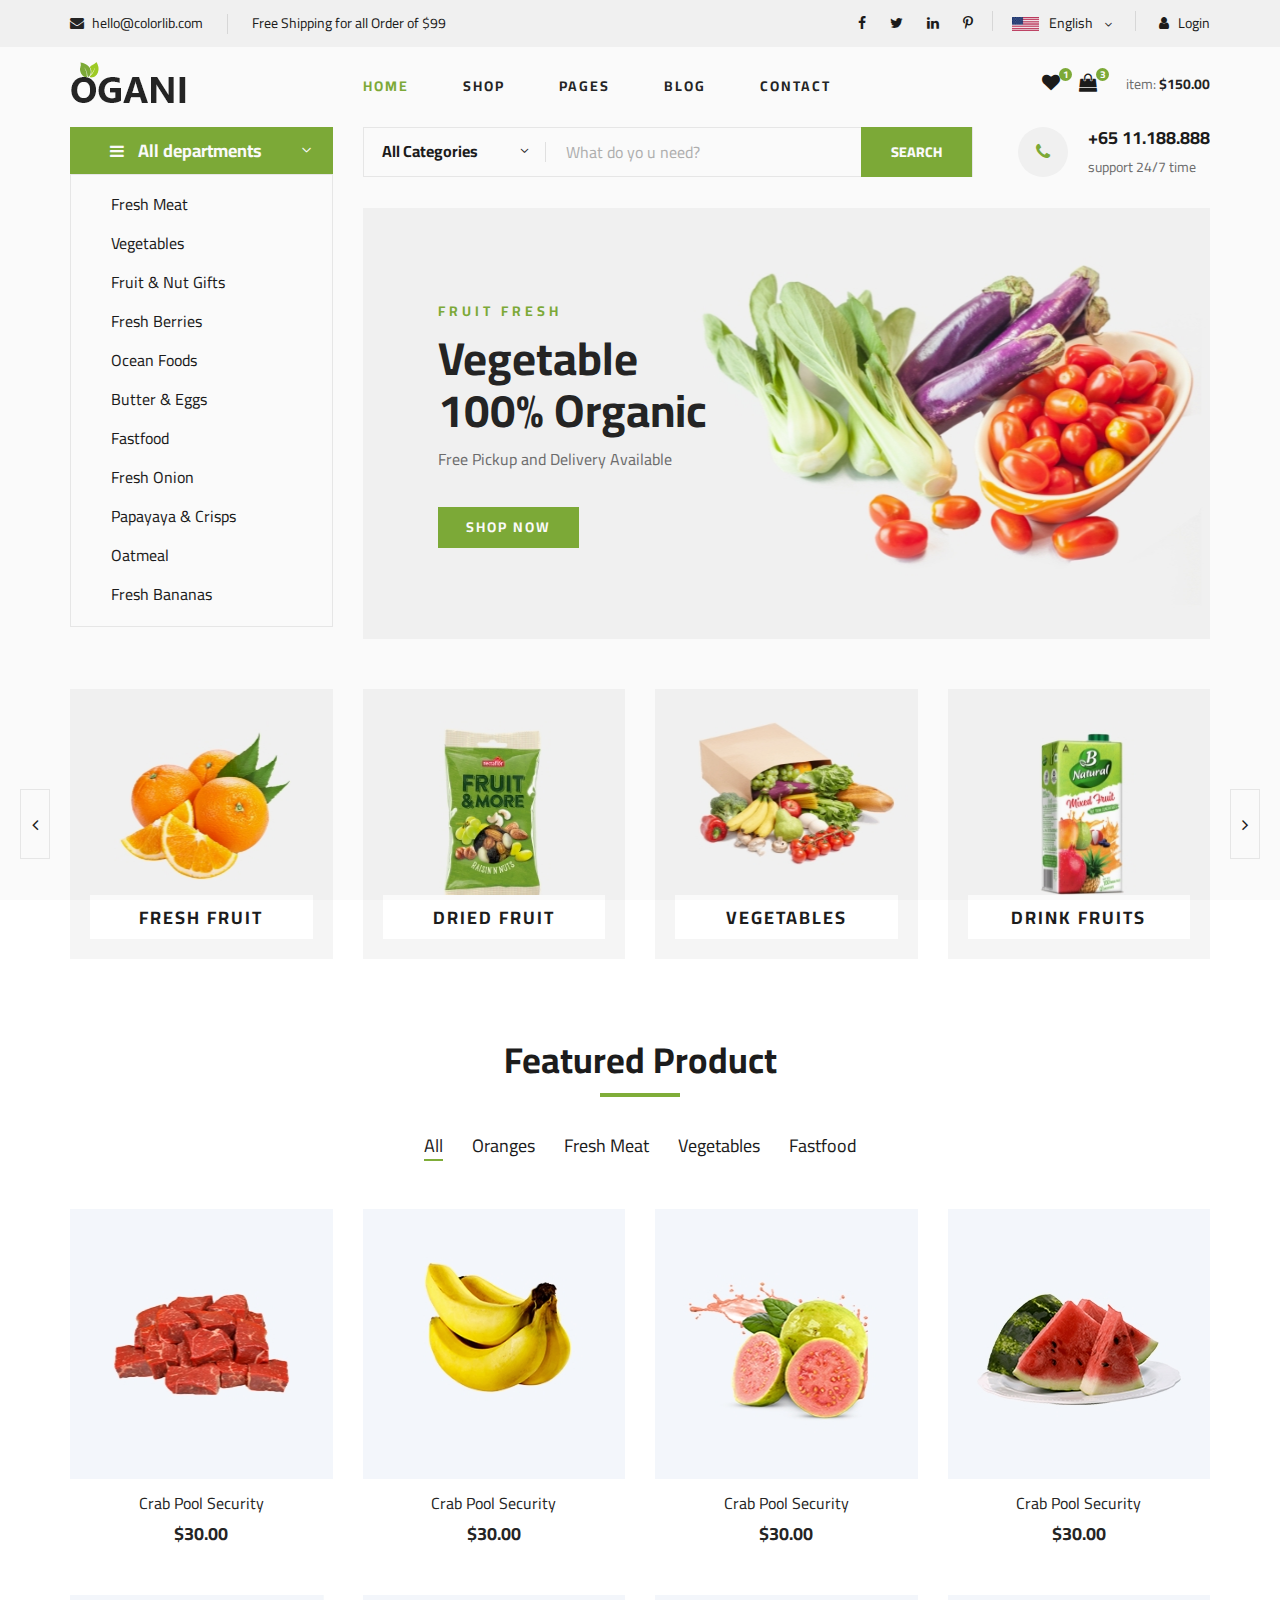
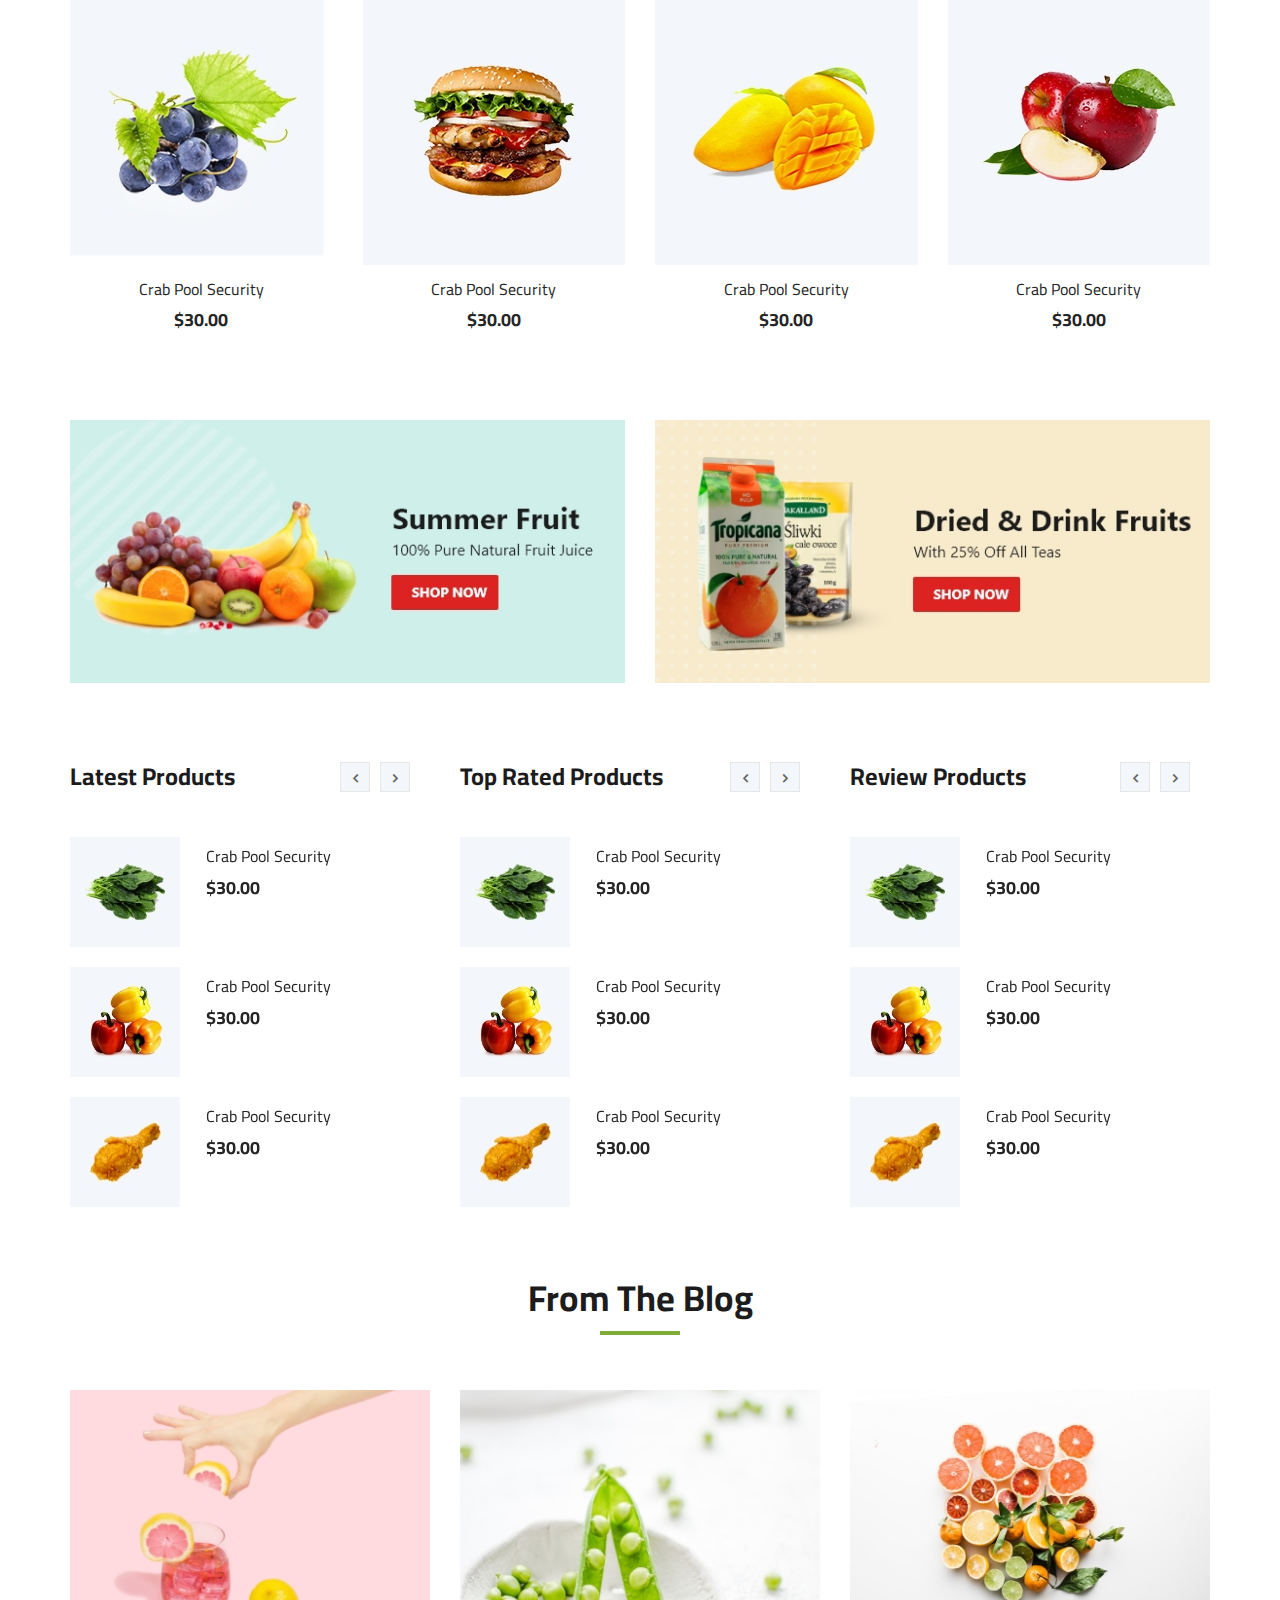
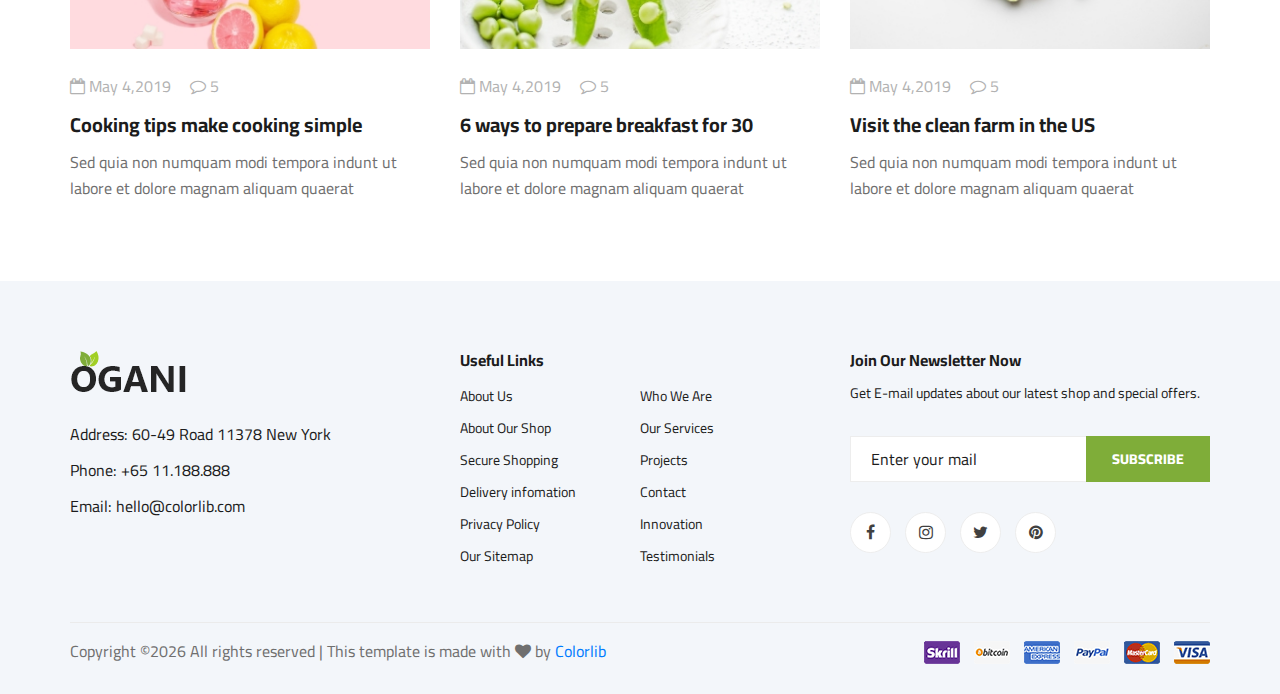
==== index.html @ e9e17c67 "initial commit" ====
<!DOCTYPE html>
<html lang="zxx">

<head>
    <meta charset="UTF-8">
    <meta name="description" content="Ogani Template">
    <meta name="keywords" content="Ogani, unica, creative, html">
    <meta name="viewport" content="width=device-width, initial-scale=1.0">
    <meta http-equiv="X-UA-Compatible" content="ie=edge">
    <title>Ogani | Template</title>

    <!-- Google Font -->
    <link href="https://fonts.googleapis.com/css2?family=Cairo:wght@200;300;400;600;900&display=swap" rel="stylesheet">

    <!-- Css Styles -->
    <link rel="stylesheet" href="css/bootstrap.min.css" type="text/css">
    <link rel="stylesheet" href="css/font-awesome.min.css" type="text/css">
    <link rel="stylesheet" href="css/elegant-icons.css" type="text/css">
    <link rel="stylesheet" href="css/nice-select.css" type="text/css">
    <link rel="stylesheet" href="css/jquery-ui.min.css" type="text/css">
    <link rel="stylesheet" href="css/owl.carousel.min.css" type="text/css">
    <link rel="stylesheet" href="css/slicknav.min.css" type="text/css">
    <link rel="stylesheet" href="css/style.css" type="text/css">
</head>

<body>
    <!-- Page Preloder -->
    <div id="preloder">
        <div class="loader"></div>
    </div>

    <!-- Humberger Begin -->
    <div class="humberger__menu__overlay"></div>
    <div class="humberger__menu__wrapper">
        <div class="humberger__menu__logo">
            <a href="#"><img src="img/logo.png" alt=""></a>
        </div>
        <div class="humberger__menu__cart">
            <ul>
                <li><a href="#"><i class="fa fa-heart"></i> <span>1</span></a></li>
                <li><a href="#"><i class="fa fa-shopping-bag"></i> <span>3</span></a></li>
            </ul>
            <div class="header__cart__price">item: <span>$150.00</span></div>
        </div>
        <div class="humberger__menu__widget">
            <div class="header__top__right__language">
                <img src="img/language.png" alt="">
                <div>English</div>
                <span class="arrow_carrot-down"></span>
                <ul>
                    <li><a href="#">Spanis</a></li>
                    <li><a href="#">English</a></li>
                </ul>
            </div>
            <div class="header__top__right__auth">
                <a href="#"><i class="fa fa-user"></i> Login</a>
            </div>
        </div>
        <nav class="humberger__menu__nav mobile-menu">
            <ul>
                <li class="active"><a href="./index.html">Home</a></li>
                <li><a href="./shop-grid.html">Shop</a></li>
                <li><a href="#">Pages</a>
                    <ul class="header__menu__dropdown">
                        <li><a href="./shop-details.html">Shop Details</a></li>
                        <li><a href="./shoping-cart.html">Shoping Cart</a></li>
                        <li><a href="./checkout.html">Check Out</a></li>
                        <li><a href="./blog-details.html">Blog Details</a></li>
                    </ul>
                </li>
                <li><a href="./blog.html">Blog</a></li>
                <li><a href="./contact.html">Contact</a></li>
            </ul>
        </nav>
        <div id="mobile-menu-wrap"></div>
        <div class="header__top__right__social">
            <a href="#"><i class="fa fa-facebook"></i></a>
            <a href="#"><i class="fa fa-twitter"></i></a>
            <a href="#"><i class="fa fa-linkedin"></i></a>
            <a href="#"><i class="fa fa-pinterest-p"></i></a>
        </div>
        <div class="humberger__menu__contact">
            <ul>
                <li><i class="fa fa-envelope"></i> hello@colorlib.com</li>
                <li>Free Shipping for all Order of $99</li>
            </ul>
        </div>
    </div>
    <!-- Humberger End -->

    <!-- Header Section Begin -->
    <header class="header">
        <div class="header__top">
            <div class="container">
                <div class="row">
                    <div class="col-lg-6 col-md-6">
                        <div class="header__top__left">
                            <ul>
                                <li><i class="fa fa-envelope"></i> hello@colorlib.com</li>
                                <li>Free Shipping for all Order of $99</li>
                            </ul>
                        </div>
                    </div>
                    <div class="col-lg-6 col-md-6">
                        <div class="header__top__right">
                            <div class="header__top__right__social">
                                <a href="#"><i class="fa fa-facebook"></i></a>
                                <a href="#"><i class="fa fa-twitter"></i></a>
                                <a href="#"><i class="fa fa-linkedin"></i></a>
                                <a href="#"><i class="fa fa-pinterest-p"></i></a>
                            </div>
                            <div class="header__top__right__language">
                                <img src="img/language.png" alt="">
                                <div>English</div>
                                <span class="arrow_carrot-down"></span>
                                <ul>
                                    <li><a href="#">Spanis</a></li>
                                    <li><a href="#">English</a></li>
                                </ul>
                            </div>
                            <div class="header__top__right__auth">
                                <a href="#"><i class="fa fa-user"></i> Login</a>
                            </div>
                        </div>
                    </div>
                </div>
            </div>
        </div>
        <div class="container">
            <div class="row">
                <div class="col-lg-3">
                    <div class="header__logo">
                        <a href="./index.html"><img src="img/logo.png" alt=""></a>
                    </div>
                </div>
                <div class="col-lg-6">
                    <nav class="header__menu">
                        <ul>
                            <li class="active"><a href="./index.html">Home</a></li>
                            <li><a href="./shop-grid.html">Shop</a></li>
                            <li><a href="#">Pages</a>
                                <ul class="header__menu__dropdown">
                                    <li><a href="./shop-details.html">Shop Details</a></li>
                                    <li><a href="./shoping-cart.html">Shoping Cart</a></li>
                                    <li><a href="./checkout.html">Check Out</a></li>
                                    <li><a href="./blog-details.html">Blog Details</a></li>
                                </ul>
                            </li>
                            <li><a href="./blog.html">Blog</a></li>
                            <li><a href="./contact.html">Contact</a></li>
                        </ul>
                    </nav>
                </div>
                <div class="col-lg-3">
                    <div class="header__cart">
                        <ul>
                            <li><a href="#"><i class="fa fa-heart"></i> <span>1</span></a></li>
                            <li><a href="#"><i class="fa fa-shopping-bag"></i> <span>3</span></a></li>
                        </ul>
                        <div class="header__cart__price">item: <span>$150.00</span></div>
                    </div>
                </div>
            </div>
            <div class="humberger__open">
                <i class="fa fa-bars"></i>
            </div>
        </div>
    </header>
    <!-- Header Section End -->

    <!-- Hero Section Begin -->
    <section class="hero">
        <div class="container">
            <div class="row">
                <div class="col-lg-3">
                    <div class="hero__categories">
                        <div class="hero__categories__all">
                            <i class="fa fa-bars"></i>
                            <span>All departments</span>
                        </div>
                        <ul>
                            <li><a href="#">Fresh Meat</a></li>
                            <li><a href="#">Vegetables</a></li>
                            <li><a href="#">Fruit & Nut Gifts</a></li>
                            <li><a href="#">Fresh Berries</a></li>
                            <li><a href="#">Ocean Foods</a></li>
                            <li><a href="#">Butter & Eggs</a></li>
                            <li><a href="#">Fastfood</a></li>
                            <li><a href="#">Fresh Onion</a></li>
                            <li><a href="#">Papayaya & Crisps</a></li>
                            <li><a href="#">Oatmeal</a></li>
                            <li><a href="#">Fresh Bananas</a></li>
                        </ul>
                    </div>
                </div>
                <div class="col-lg-9">
                    <div class="hero__search">
                        <div class="hero__search__form">
                            <form action="#">
                                <div class="hero__search__categories">
                                    All Categories
                                    <span class="arrow_carrot-down"></span>
                                </div>
                                <input type="text" placeholder="What do yo u need?">
                                <button type="submit" class="site-btn">SEARCH</button>
                            </form>
                        </div>
                        <div class="hero__search__phone">
                            <div class="hero__search__phone__icon">
                                <i class="fa fa-phone"></i>
                            </div>
                            <div class="hero__search__phone__text">
                                <h5>+65 11.188.888</h5>
                                <span>support 24/7 time</span>
                            </div>
                        </div>
                    </div>
                    <div class="hero__item set-bg" data-setbg="img/hero/banner.jpg">
                        <div class="hero__text">
                            <span>FRUIT FRESH</span>
                            <h2>Vegetable <br />100% Organic</h2>
                            <p>Free Pickup and Delivery Available</p>
                            <a href="#" class="primary-btn">SHOP NOW</a>
                        </div>
                    </div>
                </div>
            </div>
        </div>
    </section>
    <!-- Hero Section End -->

    <!-- Categories Section Begin -->
    <section class="categories">
        <div class="container">
            <div class="row">
                <div class="categories__slider owl-carousel">
                    <div class="col-lg-3">
                        <div class="categories__item set-bg" data-setbg="img/categories/cat-1.jpg">
                            <h5><a href="#">Fresh Fruit</a></h5>
                        </div>
                    </div>
                    <div class="col-lg-3">
                        <div class="categories__item set-bg" data-setbg="img/categories/cat-2.jpg">
                            <h5><a href="#">Dried Fruit</a></h5>
                        </div>
                    </div>
                    <div class="col-lg-3">
                        <div class="categories__item set-bg" data-setbg="img/categories/cat-3.jpg">
                            <h5><a href="#">Vegetables</a></h5>
                        </div>
                    </div>
                    <div class="col-lg-3">
                        <div class="categories__item set-bg" data-setbg="img/categories/cat-4.jpg">
                            <h5><a href="#">drink fruits</a></h5>
                        </div>
                    </div>
                    <div class="col-lg-3">
                        <div class="categories__item set-bg" data-setbg="img/categories/cat-5.jpg">
                            <h5><a href="#">drink fruits</a></h5>
                        </div>
                    </div>
                </div>
            </div>
        </div>
    </section>
    <!-- Categories Section End -->

    <!-- Featured Section Begin -->
    <section class="featured spad">
        <div class="container">
            <div class="row">
                <div class="col-lg-12">
                    <div class="section-title">
                        <h2>Featured Product</h2>
                    </div>
                    <div class="featured__controls">
                        <ul>
                            <li class="active" data-filter="*">All</li>
                            <li data-filter=".oranges">Oranges</li>
                            <li data-filter=".fresh-meat">Fresh Meat</li>
                            <li data-filter=".vegetables">Vegetables</li>
                            <li data-filter=".fastfood">Fastfood</li>
                        </ul>
                    </div>
                </div>
            </div>
            <div class="row featured__filter">
                <div class="col-lg-3 col-md-4 col-sm-6 mix oranges fresh-meat">
                    <div class="featured__item">
                        <div class="featured__item__pic set-bg" data-setbg="img/featured/feature-1.jpg">
                            <ul class="featured__item__pic__hover">
                                <li><a href="#"><i class="fa fa-heart"></i></a></li>
                                <li><a href="#"><i class="fa fa-retweet"></i></a></li>
                                <li><a href="#"><i class="fa fa-shopping-cart"></i></a></li>
                            </ul>
                        </div>
                        <div class="featured__item__text">
                            <h6><a href="#">Crab Pool Security</a></h6>
                            <h5>$30.00</h5>
                        </div>
                    </div>
                </div>
                <div class="col-lg-3 col-md-4 col-sm-6 mix vegetables fastfood">
                    <div class="featured__item">
                        <div class="featured__item__pic set-bg" data-setbg="img/featured/feature-2.jpg">
                            <ul class="featured__item__pic__hover">
                                <li><a href="#"><i class="fa fa-heart"></i></a></li>
                                <li><a href="#"><i class="fa fa-retweet"></i></a></li>
                                <li><a href="#"><i class="fa fa-shopping-cart"></i></a></li>
                            </ul>
                        </div>
                        <div class="featured__item__text">
                            <h6><a href="#">Crab Pool Security</a></h6>
                            <h5>$30.00</h5>
                        </div>
                    </div>
                </div>
                <div class="col-lg-3 col-md-4 col-sm-6 mix vegetables fresh-meat">
                    <div class="featured__item">
                        <div class="featured__item__pic set-bg" data-setbg="img/featured/feature-3.jpg">
                            <ul class="featured__item__pic__hover">
                                <li><a href="#"><i class="fa fa-heart"></i></a></li>
                                <li><a href="#"><i class="fa fa-retweet"></i></a></li>
                                <li><a href="#"><i class="fa fa-shopping-cart"></i></a></li>
                            </ul>
                        </div>
                        <div class="featured__item__text">
                            <h6><a href="#">Crab Pool Security</a></h6>
                            <h5>$30.00</h5>
                        </div>
                    </div>
                </div>
                <div class="col-lg-3 col-md-4 col-sm-6 mix fastfood oranges">
                    <div class="featured__item">
                        <div class="featured__item__pic set-bg" data-setbg="img/featured/feature-4.jpg">
                            <ul class="featured__item__pic__hover">
                                <li><a href="#"><i class="fa fa-heart"></i></a></li>
                                <li><a href="#"><i class="fa fa-retweet"></i></a></li>
                                <li><a href="#"><i class="fa fa-shopping-cart"></i></a></li>
                            </ul>
                        </div>
                        <div class="featured__item__text">
                            <h6><a href="#">Crab Pool Security</a></h6>
                            <h5>$30.00</h5>
                        </div>
                    </div>
                </div>
                <div class="col-lg-3 col-md-4 col-sm-6 mix fresh-meat vegetables">
                    <div class="featured__item">
                        <div class="featured__item__pic set-bg" data-setbg="img/featured/feature-5.jpg">
                            <ul class="featured__item__pic__hover">
                                <li><a href="#"><i class="fa fa-heart"></i></a></li>
                                <li><a href="#"><i class="fa fa-retweet"></i></a></li>
                                <li><a href="#"><i class="fa fa-shopping-cart"></i></a></li>
                            </ul>
                        </div>
                        <div class="featured__item__text">
                            <h6><a href="#">Crab Pool Security</a></h6>
                            <h5>$30.00</h5>
                        </div>
                    </div>
                </div>
                <div class="col-lg-3 col-md-4 col-sm-6 mix oranges fastfood">
                    <div class="featured__item">
                        <div class="featured__item__pic set-bg" data-setbg="img/featured/feature-6.jpg">
                            <ul class="featured__item__pic__hover">
                                <li><a href="#"><i class="fa fa-heart"></i></a></li>
                                <li><a href="#"><i class="fa fa-retweet"></i></a></li>
                                <li><a href="#"><i class="fa fa-shopping-cart"></i></a></li>
                            </ul>
                        </div>
                        <div class="featured__item__text">
                            <h6><a href="#">Crab Pool Security</a></h6>
                            <h5>$30.00</h5>
                        </div>
                    </div>
                </div>
                <div class="col-lg-3 col-md-4 col-sm-6 mix fresh-meat vegetables">
                    <div class="featured__item">
                        <div class="featured__item__pic set-bg" data-setbg="img/featured/feature-7.jpg">
                            <ul class="featured__item__pic__hover">
                                <li><a href="#"><i class="fa fa-heart"></i></a></li>
                                <li><a href="#"><i class="fa fa-retweet"></i></a></li>
                                <li><a href="#"><i class="fa fa-shopping-cart"></i></a></li>
                            </ul>
                        </div>
                        <div class="featured__item__text">
                            <h6><a href="#">Crab Pool Security</a></h6>
                            <h5>$30.00</h5>
                        </div>
                    </div>
                </div>
                <div class="col-lg-3 col-md-4 col-sm-6 mix fastfood vegetables">
                    <div class="featured__item">
                        <div class="featured__item__pic set-bg" data-setbg="img/featured/feature-8.jpg">
                            <ul class="featured__item__pic__hover">
                                <li><a href="#"><i class="fa fa-heart"></i></a></li>
                                <li><a href="#"><i class="fa fa-retweet"></i></a></li>
                                <li><a href="#"><i class="fa fa-shopping-cart"></i></a></li>
                            </ul>
                        </div>
                        <div class="featured__item__text">
                            <h6><a href="#">Crab Pool Security</a></h6>
                            <h5>$30.00</h5>
                        </div>
                    </div>
                </div>
            </div>
        </div>
    </section>
    <!-- Featured Section End -->

    <!-- Banner Begin -->
    <div class="banner">
        <div class="container">
            <div class="row">
                <div class="col-lg-6 col-md-6 col-sm-6">
                    <div class="banner__pic">
                        <img src="img/banner/banner-1.jpg" alt="">
                    </div>
                </div>
                <div class="col-lg-6 col-md-6 col-sm-6">
                    <div class="banner__pic">
                        <img src="img/banner/banner-2.jpg" alt="">
                    </div>
                </div>
            </div>
        </div>
    </div>
    <!-- Banner End -->

    <!-- Latest Product Section Begin -->
    <section class="latest-product spad">
        <div class="container">
            <div class="row">
                <div class="col-lg-4 col-md-6">
                    <div class="latest-product__text">
                        <h4>Latest Products</h4>
                        <div class="latest-product__slider owl-carousel">
                            <div class="latest-prdouct__slider__item">
                                <a href="#" class="latest-product__item">
                                    <div class="latest-product__item__pic">
                                        <img src="img/latest-product/lp-1.jpg" alt="">
                                    </div>
                                    <div class="latest-product__item__text">
                                        <h6>Crab Pool Security</h6>
                                        <span>$30.00</span>
                                    </div>
                                </a>
                                <a href="#" class="latest-product__item">
                                    <div class="latest-product__item__pic">
                                        <img src="img/latest-product/lp-2.jpg" alt="">
                                    </div>
                                    <div class="latest-product__item__text">
                                        <h6>Crab Pool Security</h6>
                                        <span>$30.00</span>
                                    </div>
                                </a>
                                <a href="#" class="latest-product__item">
                                    <div class="latest-product__item__pic">
                                        <img src="img/latest-product/lp-3.jpg" alt="">
                                    </div>
                                    <div class="latest-product__item__text">
                                        <h6>Crab Pool Security</h6>
                                        <span>$30.00</span>
                                    </div>
                                </a>
                            </div>
                            <div class="latest-prdouct__slider__item">
                                <a href="#" class="latest-product__item">
                                    <div class="latest-product__item__pic">
                                        <img src="img/latest-product/lp-1.jpg" alt="">
                                    </div>
                                    <div class="latest-product__item__text">
                                        <h6>Crab Pool Security</h6>
                                        <span>$30.00</span>
                                    </div>
                                </a>
                                <a href="#" class="latest-product__item">
                                    <div class="latest-product__item__pic">
                                        <img src="img/latest-product/lp-2.jpg" alt="">
                                    </div>
                                    <div class="latest-product__item__text">
                                        <h6>Crab Pool Security</h6>
                                        <span>$30.00</span>
                                    </div>
                                </a>
                                <a href="#" class="latest-product__item">
                                    <div class="latest-product__item__pic">
                                        <img src="img/latest-product/lp-3.jpg" alt="">
                                    </div>
                                    <div class="latest-product__item__text">
                                        <h6>Crab Pool Security</h6>
                                        <span>$30.00</span>
                                    </div>
                                </a>
                            </div>
                        </div>
                    </div>
                </div>
                <div class="col-lg-4 col-md-6">
                    <div class="latest-product__text">
                        <h4>Top Rated Products</h4>
                        <div class="latest-product__slider owl-carousel">
                            <div class="latest-prdouct__slider__item">
                                <a href="#" class="latest-product__item">
                                    <div class="latest-product__item__pic">
                                        <img src="img/latest-product/lp-1.jpg" alt="">
                                    </div>
                                    <div class="latest-product__item__text">
                                        <h6>Crab Pool Security</h6>
                                        <span>$30.00</span>
                                    </div>
                                </a>
                                <a href="#" class="latest-product__item">
                                    <div class="latest-product__item__pic">
                                        <img src="img/latest-product/lp-2.jpg" alt="">
                                    </div>
                                    <div class="latest-product__item__text">
                                        <h6>Crab Pool Security</h6>
                                        <span>$30.00</span>
                                    </div>
                                </a>
                                <a href="#" class="latest-product__item">
                                    <div class="latest-product__item__pic">
                                        <img src="img/latest-product/lp-3.jpg" alt="">
                                    </div>
                                    <div class="latest-product__item__text">
                                        <h6>Crab Pool Security</h6>
                                        <span>$30.00</span>
                                    </div>
                                </a>
                            </div>
                            <div class="latest-prdouct__slider__item">
                                <a href="#" class="latest-product__item">
                                    <div class="latest-product__item__pic">
                                        <img src="img/latest-product/lp-1.jpg" alt="">
                                    </div>
                                    <div class="latest-product__item__text">
                                        <h6>Crab Pool Security</h6>
                                        <span>$30.00</span>
                                    </div>
                                </a>
                                <a href="#" class="latest-product__item">
                                    <div class="latest-product__item__pic">
                                        <img src="img/latest-product/lp-2.jpg" alt="">
                                    </div>
                                    <div class="latest-product__item__text">
                                        <h6>Crab Pool Security</h6>
                                        <span>$30.00</span>
                                    </div>
                                </a>
                                <a href="#" class="latest-product__item">
                                    <div class="latest-product__item__pic">
                                        <img src="img/latest-product/lp-3.jpg" alt="">
                                    </div>
                                    <div class="latest-product__item__text">
                                        <h6>Crab Pool Security</h6>
                                        <span>$30.00</span>
                                    </div>
                                </a>
                            </div>
                        </div>
                    </div>
                </div>
                <div class="col-lg-4 col-md-6">
                    <div class="latest-product__text">
                        <h4>Review Products</h4>
                        <div class="latest-product__slider owl-carousel">
                            <div class="latest-prdouct__slider__item">
                                <a href="#" class="latest-product__item">
                                    <div class="latest-product__item__pic">
                                        <img src="img/latest-product/lp-1.jpg" alt="">
                                    </div>
                                    <div class="latest-product__item__text">
                                        <h6>Crab Pool Security</h6>
                                        <span>$30.00</span>
                                    </div>
                                </a>
                                <a href="#" class="latest-product__item">
                                    <div class="latest-product__item__pic">
                                        <img src="img/latest-product/lp-2.jpg" alt="">
                                    </div>
                                    <div class="latest-product__item__text">
                                        <h6>Crab Pool Security</h6>
                                        <span>$30.00</span>
                                    </div>
                                </a>
                                <a href="#" class="latest-product__item">
                                    <div class="latest-product__item__pic">
                                        <img src="img/latest-product/lp-3.jpg" alt="">
                                    </div>
                                    <div class="latest-product__item__text">
                                        <h6>Crab Pool Security</h6>
                                        <span>$30.00</span>
                                    </div>
                                </a>
                            </div>
                            <div class="latest-prdouct__slider__item">
                                <a href="#" class="latest-product__item">
                                    <div class="latest-product__item__pic">
                                        <img src="img/latest-product/lp-1.jpg" alt="">
                                    </div>
                                    <div class="latest-product__item__text">
                                        <h6>Crab Pool Security</h6>
                                        <span>$30.00</span>
                                    </div>
                                </a>
                                <a href="#" class="latest-product__item">
                                    <div class="latest-product__item__pic">
                                        <img src="img/latest-product/lp-2.jpg" alt="">
                                    </div>
                                    <div class="latest-product__item__text">
                                        <h6>Crab Pool Security</h6>
                                        <span>$30.00</span>
                                    </div>
                                </a>
                                <a href="#" class="latest-product__item">
                                    <div class="latest-product__item__pic">
                                        <img src="img/latest-product/lp-3.jpg" alt="">
                                    </div>
                                    <div class="latest-product__item__text">
                                        <h6>Crab Pool Security</h6>
                                        <span>$30.00</span>
                                    </div>
                                </a>
                            </div>
                        </div>
                    </div>
                </div>
            </div>
        </div>
    </section>
    <!-- Latest Product Section End -->

    <!-- Blog Section Begin -->
    <section class="from-blog spad">
        <div class="container">
            <div class="row">
                <div class="col-lg-12">
                    <div class="section-title from-blog__title">
                        <h2>From The Blog</h2>
                    </div>
                </div>
            </div>
            <div class="row">
                <div class="col-lg-4 col-md-4 col-sm-6">
                    <div class="blog__item">
                        <div class="blog__item__pic">
                            <img src="img/blog/blog-1.jpg" alt="">
                        </div>
                        <div class="blog__item__text">
                            <ul>
                                <li><i class="fa fa-calendar-o"></i> May 4,2019</li>
                                <li><i class="fa fa-comment-o"></i> 5</li>
                            </ul>
                            <h5><a href="#">Cooking tips make cooking simple</a></h5>
                            <p>Sed quia non numquam modi tempora indunt ut labore et dolore magnam aliquam quaerat </p>
                        </div>
                    </div>
                </div>
                <div class="col-lg-4 col-md-4 col-sm-6">
                    <div class="blog__item">
                        <div class="blog__item__pic">
                            <img src="img/blog/blog-2.jpg" alt="">
                        </div>
                        <div class="blog__item__text">
                            <ul>
                                <li><i class="fa fa-calendar-o"></i> May 4,2019</li>
                                <li><i class="fa fa-comment-o"></i> 5</li>
                            </ul>
                            <h5><a href="#">6 ways to prepare breakfast for 30</a></h5>
                            <p>Sed quia non numquam modi tempora indunt ut labore et dolore magnam aliquam quaerat </p>
                        </div>
                    </div>
                </div>
                <div class="col-lg-4 col-md-4 col-sm-6">
                    <div class="blog__item">
                        <div class="blog__item__pic">
                            <img src="img/blog/blog-3.jpg" alt="">
                        </div>
                        <div class="blog__item__text">
                            <ul>
                                <li><i class="fa fa-calendar-o"></i> May 4,2019</li>
                                <li><i class="fa fa-comment-o"></i> 5</li>
                            </ul>
                            <h5><a href="#">Visit the clean farm in the US</a></h5>
                            <p>Sed quia non numquam modi tempora indunt ut labore et dolore magnam aliquam quaerat </p>
                        </div>
                    </div>
                </div>
            </div>
        </div>
    </section>
    <!-- Blog Section End -->

    <!-- Footer Section Begin -->
    <footer class="footer spad">
        <div class="container">
            <div class="row">
                <div class="col-lg-3 col-md-6 col-sm-6">
                    <div class="footer__about">
                        <div class="footer__about__logo">
                            <a href="./index.html"><img src="img/logo.png" alt=""></a>
                        </div>
                        <ul>
                            <li>Address: 60-49 Road 11378 New York</li>
                            <li>Phone: +65 11.188.888</li>
                            <li>Email: hello@colorlib.com</li>
                        </ul>
                    </div>
                </div>
                <div class="col-lg-4 col-md-6 col-sm-6 offset-lg-1">
                    <div class="footer__widget">
                        <h6>Useful Links</h6>
                        <ul>
                            <li><a href="#">About Us</a></li>
                            <li><a href="#">About Our Shop</a></li>
                            <li><a href="#">Secure Shopping</a></li>
                            <li><a href="#">Delivery infomation</a></li>
                            <li><a href="#">Privacy Policy</a></li>
                            <li><a href="#">Our Sitemap</a></li>
                        </ul>
                        <ul>
                            <li><a href="#">Who We Are</a></li>
                            <li><a href="#">Our Services</a></li>
                            <li><a href="#">Projects</a></li>
                            <li><a href="#">Contact</a></li>
                            <li><a href="#">Innovation</a></li>
                            <li><a href="#">Testimonials</a></li>
                        </ul>
                    </div>
                </div>
                <div class="col-lg-4 col-md-12">
                    <div class="footer__widget">
                        <h6>Join Our Newsletter Now</h6>
                        <p>Get E-mail updates about our latest shop and special offers.</p>
                        <form action="#">
                            <input type="text" placeholder="Enter your mail">
                            <button type="submit" class="site-btn">Subscribe</button>
                        </form>
                        <div class="footer__widget__social">
                            <a href="#"><i class="fa fa-facebook"></i></a>
                            <a href="#"><i class="fa fa-instagram"></i></a>
                            <a href="#"><i class="fa fa-twitter"></i></a>
                            <a href="#"><i class="fa fa-pinterest"></i></a>
                        </div>
                    </div>
                </div>
            </div>
            <div class="row">
                <div class="col-lg-12">
                    <div class="footer__copyright">
                        <div class="footer__copyright__text"><p><!-- Link back to Colorlib can't be removed. Template is licensed under CC BY 3.0. -->
  Copyright &copy;<script>document.write(new Date().getFullYear());</script> All rights reserved | This template is made with <i class="fa fa-heart" aria-hidden="true"></i> by <a href="https://colorlib.com" target="_blank">Colorlib</a>
  <!-- Link back to Colorlib can't be removed. Template is licensed under CC BY 3.0. --></p></div>
                        <div class="footer__copyright__payment"><img src="img/payment-item.png" alt=""></div>
                    </div>
                </div>
            </div>
        </div>
    </footer>
    <!-- Footer Section End -->

    <!-- Js Plugins -->
    <script src="js/jquery-3.3.1.min.js"></script>
    <script src="js/bootstrap.min.js"></script>
    <script src="js/jquery.nice-select.min.js"></script>
    <script src="js/jquery-ui.min.js"></script>
    <script src="js/jquery.slicknav.js"></script>
    <script src="js/mixitup.min.js"></script>
    <script src="js/owl.carousel.min.js"></script>
    <script src="js/main.js"></script>



</body>

</html>
---- css/elegant-icons.css ----
@font-face {
	font-family: 'ElegantIcons';
	src:url('../fonts/ElegantIcons.eot');
	src:url('../fonts/ElegantIcons.eot?#iefix') format('embedded-opentype'),
		url('../fonts/ElegantIcons.woff') format('woff'),
		url('../fonts/ElegantIcons.ttf') format('truetype'),
		url('../fonts/ElegantIcons.svg#ElegantIcons') format('svg');
	font-weight: normal;
	font-style: normal;
}

/* Use the following CSS code if you want to use data attributes for inserting your icons */
[data-icon]:before {
	font-family: 'ElegantIcons';
	content: attr(data-icon);
	speak: none;
	font-weight: normal;
	font-variant: normal;
	text-transform: none;
	line-height: 1;
	-webkit-font-smoothing: antialiased;
	-moz-osx-font-smoothing: grayscale;
}

/* Use the following CSS code if you want to have a class per icon */
/*
Instead of a list of all class selectors,
you can use the generic selector below, but it's slower:
[class*="your-class-prefix"] {
*/
.arrow_up, .arrow_down, .arrow_left, .arrow_right, .arrow_left-up, .arrow_right-up, .arrow_right-down, .arrow_left-down, .arrow-up-down, .arrow_up-down_alt, .arrow_left-right_alt, .arrow_left-right, .arrow_expand_alt2, .arrow_expand_alt, .arrow_condense, .arrow_expand, .arrow_move, .arrow_carrot-up, .arrow_carrot-down, .arrow_carrot-left, .arrow_carrot-right, .arrow_carrot-2up, .arrow_carrot-2down, .arrow_carrot-2left, .arrow_carrot-2right, .arrow_carrot-up_alt2, .arrow_carrot-down_alt2, .arrow_carrot-left_alt2, .arrow_carrot-right_alt2, .arrow_carrot-2up_alt2, .arrow_carrot-2down_alt2, .arrow_carrot-2left_alt2, .arrow_carrot-2right_alt2, .arrow_triangle-up, .arrow_triangle-down, .arrow_triangle-left, .arrow_triangle-right, .arrow_triangle-up_alt2, .arrow_triangle-down_alt2, .arrow_triangle-left_alt2, .arrow_triangle-right_alt2, .arrow_back, .icon_minus-06, .icon_plus, .icon_close, .icon_check, .icon_minus_alt2, .icon_plus_alt2, .icon_close_alt2, .icon_check_alt2, .icon_zoom-out_alt, .icon_zoom-in_alt, .icon_search, .icon_box-empty, .icon_box-selected, .icon_minus-box, .icon_plus-box, .icon_box-checked, .icon_circle-empty, .icon_circle-slelected, .icon_stop_alt2, .icon_stop, .icon_pause_alt2, .icon_pause, .icon_menu, .icon_menu-square_alt2, .icon_menu-circle_alt2, .icon_ul, .icon_ol, .icon_adjust-horiz, .icon_adjust-vert, .icon_document_alt, .icon_documents_alt, .icon_pencil, .icon_pencil-edit_alt, .icon_pencil-edit, .icon_folder-alt, .icon_folder-open_alt, .icon_folder-add_alt, .icon_info_alt, .icon_error-oct_alt, .icon_error-circle_alt, .icon_error-triangle_alt, .icon_question_alt2, .icon_question, .icon_comment_alt, .icon_chat_alt, .icon_vol-mute_alt, .icon_volume-low_alt, .icon_volume-high_alt, .icon_quotations, .icon_quotations_alt2, .icon_clock_alt, .icon_lock_alt, .icon_lock-open_alt, .icon_key_alt, .icon_cloud_alt, .icon_cloud-upload_alt, .icon_cloud-download_alt, .icon_image, .icon_images, .icon_lightbulb_alt, .icon_gift_alt, .icon_house_alt, .icon_genius, .icon_mobile, .icon_tablet, .icon_laptop, .icon_desktop, .icon_camera_alt, .icon_mail_alt, .icon_cone_alt, .icon_ribbon_alt, .icon_bag_alt, .icon_creditcard, .icon_cart_alt, .icon_paperclip, .icon_tag_alt, .icon_tags_alt, .icon_trash_alt, .icon_cursor_alt, .icon_mic_alt, .icon_compass_alt, .icon_pin_alt, .icon_pushpin_alt, .icon_map_alt, .icon_drawer_alt, .icon_toolbox_alt, .icon_book_alt, .icon_calendar, .icon_film, .icon_table, .icon_contacts_alt, .icon_headphones, .icon_lifesaver, .icon_piechart, .icon_refresh, .icon_link_alt, .icon_link, .icon_loading, .icon_blocked, .icon_archive_alt, .icon_heart_alt, .icon_star_alt, .icon_star-half_alt, .icon_star, .icon_star-half, .icon_tools, .icon_tool, .icon_cog, .icon_cogs, .arrow_up_alt, .arrow_down_alt, .arrow_left_alt, .arrow_right_alt, .arrow_left-up_alt, .arrow_right-up_alt, .arrow_right-down_alt, .arrow_left-down_alt, .arrow_condense_alt, .arrow_expand_alt3, .arrow_carrot_up_alt, .arrow_carrot-down_alt, .arrow_carrot-left_alt, .arrow_carrot-right_alt, .arrow_carrot-2up_alt, .arrow_carrot-2dwnn_alt, .arrow_carrot-2left_alt, .arrow_carrot-2right_alt, .arrow_triangle-up_alt, .arrow_triangle-down_alt, .arrow_triangle-left_alt, .arrow_triangle-right_alt, .icon_minus_alt, .icon_plus_alt, .icon_close_alt, .icon_check_alt, .icon_zoom-out, .icon_zoom-in, .icon_stop_alt, .icon_menu-square_alt, .icon_menu-circle_alt, .icon_document, .icon_documents, .icon_pencil_alt, .icon_folder, .icon_folder-open, .icon_folder-add, .icon_folder_upload, .icon_folder_download, .icon_info, .icon_error-circle, .icon_error-oct, .icon_error-triangle, .icon_question_alt, .icon_comment, .icon_chat, .icon_vol-mute, .icon_volume-low, .icon_volume-high, .icon_quotations_alt, .icon_clock, .icon_lock, .icon_lock-open, .icon_key, .icon_cloud, .icon_cloud-upload, .icon_cloud-download, .icon_lightbulb, .icon_gift, .icon_house, .icon_camera, .icon_mail, .icon_cone, .icon_ribbon, .icon_bag, .icon_cart, .icon_tag, .icon_tags, .icon_trash, .icon_cursor, .icon_mic, .icon_compass, .icon_pin, .icon_pushpin, .icon_map, .icon_drawer, .icon_toolbox, .icon_book, .icon_contacts, .icon_archive, .icon_heart, .icon_profile, .icon_group, .icon_grid-2x2, .icon_grid-3x3, .icon_music, .icon_pause_alt, .icon_phone, .icon_upload, .icon_download, .social_facebook, .social_twitter, .social_pinterest, .social_googleplus, .social_tumblr, .social_tumbleupon, .social_wordpress, .social_instagram, .social_dribbble, .social_vimeo, .social_linkedin, .social_rss, .social_deviantart, .social_share, .social_myspace, .social_skype, .social_youtube, .social_picassa, .social_googledrive, .social_flickr, .social_blogger, .social_spotify, .social_delicious, .social_facebook_circle, .social_twitter_circle, .social_pinterest_circle, .social_googleplus_circle, .social_tumblr_circle, .social_stumbleupon_circle, .social_wordpress_circle, .social_instagram_circle, .social_dribbble_circle, .social_vimeo_circle, .social_linkedin_circle, .social_rss_circle, .social_deviantart_circle, .social_share_circle, .social_myspace_circle, .social_skype_circle, .social_youtube_circle, .social_picassa_circle, .social_googledrive_alt2, .social_flickr_circle, .social_blogger_circle, .social_spotify_circle, .social_delicious_circle, .social_facebook_square, .social_twitter_square, .social_pinterest_square, .social_googleplus_square, .social_tumblr_square, .social_stumbleupon_square, .social_wordpress_square, .social_instagram_square, .social_dribbble_square, .social_vimeo_square, .social_linkedin_square, .social_rss_square, .social_deviantart_square, .social_share_square, .social_myspace_square, .social_skype_square, .social_youtube_square, .social_picassa_square, .social_googledrive_square, .social_flickr_square, .social_blogger_square, .social_spotify_square, .social_delicious_square, .icon_printer, .icon_calulator, .icon_building, .icon_floppy, .icon_drive, .icon_search-2, .icon_id, .icon_id-2, .icon_puzzle, .icon_like, .icon_dislike, .icon_mug, .icon_currency, .icon_wallet, .icon_pens, .icon_easel, .icon_flowchart, .icon_datareport, .icon_briefcase, .icon_shield, .icon_percent, .icon_globe, .icon_globe-2, .icon_target, .icon_hourglass, .icon_balance, .icon_rook, .icon_printer-alt, .icon_calculator_alt, .icon_building_alt, .icon_floppy_alt, .icon_drive_alt, .icon_search_alt, .icon_id_alt, .icon_id-2_alt, .icon_puzzle_alt, .icon_like_alt, .icon_dislike_alt, .icon_mug_alt, .icon_currency_alt, .icon_wallet_alt, .icon_pens_alt, .icon_easel_alt, .icon_flowchart_alt, .icon_datareport_alt, .icon_briefcase_alt, .icon_shield_alt, .icon_percent_alt, .icon_globe_alt, .icon_clipboard {
	font-family: 'ElegantIcons';
	speak: none;
	font-style: normal;
	font-weight: normal;
	font-variant: normal;
	text-transform: none;
	line-height: 1;
	-webkit-font-smoothing: antialiased;
}
.arrow_up:before {
	content: "\21";
}
.arrow_down:before {
	content: "\22";
}
.arrow_left:before {
	content: "\23";
}
.arrow_right:before {
	content: "\24";
}
.arrow_left-up:before {
	content: "\25";
}
.arrow_right-up:before {
	content: "\26";
}
.arrow_right-down:before {
	content: "\27";
}
.arrow_left-down:before {
	content: "\28";
}
.arrow-up-down:before {
	content: "\29";
}
.arrow_up-down_alt:before {
	content: "\2a";
}
.arrow_left-right_alt:before {
	content: "\2b";
}
.arrow_left-right:before {
	content: "\2c";
}
.arrow_expand_alt2:before {
	content: "\2d";
}
.arrow_expand_alt:before {
	content: "\2e";
}
.arrow_condense:before {
	content: "\2f";
}
.arrow_expand:before {
	content: "\30";
}
.arrow_move:before {
	content: "\31";
}
.arrow_carrot-up:before {
	content: "\32";
}
.arrow_carrot-down:before {
	content: "\33";
}
.arrow_carrot-left:before {
	content: "\34";
}
.arrow_carrot-right:before {
	content: "\35";
}
.arrow_carrot-2up:before {
	content: "\36";
}
.arrow_carrot-2down:before {
	content: "\37";
}
.arrow_carrot-2left:before {
	content: "\38";
}
.arrow_carrot-2right:before {
	content: "\39";
}
.arrow_carrot-up_alt2:before {
	content: "\3a";
}
.arrow_carrot-down_alt2:before {
	content: "\3b";
}
.arrow_carrot-left_alt2:before {
	content: "\3c";
}
.arrow_carrot-right_alt2:before {
	content: "\3d";
}
.arrow_carrot-2up_alt2:before {
	content: "\3e";
}
.arrow_carrot-2down_alt2:before {
	content: "\3f";
}
.arrow_carrot-2left_alt2:before {
	content: "\40";
}
.arrow_carrot-2right_alt2:before {
	content: "\41";
}
.arrow_triangle-up:before {
	content: "\42";
}
.arrow_triangle-down:before {
	content: "\43";
}
.arrow_triangle-left:before {
	content: "\44";
}
.arrow_triangle-right:before {
	content: "\45";
}
.arrow_triangle-up_alt2:before {
	content: "\46";
}
.arrow_triangle-down_alt2:before {
	content: "\47";
}
.arrow_triangle-left_alt2:before {
	content: "\48";
}
.arrow_triangle-right_alt2:before {
	content: "\49";
}
.arrow_back:before {
	content: "\4a";
}
.icon_minus-06:before {
	content: "\4b";
}
.icon_plus:before {
	content: "\4c";
}
.icon_close:before {
	content: "\4d";
}
.icon_check:before {
	content: "\4e";
}
.icon_minus_alt2:before {
	content: "\4f";
}
.icon_plus_alt2:before {
	content: "\50";
}
.icon_close_alt2:before {
	content: "\51";
}
.icon_check_alt2:before {
	content: "\52";
}
.icon_zoom-out_alt:before {
	content: "\53";
}
.icon_zoom-in_alt:before {
	content: "\54";
}
.icon_search:before {
	content: "\55";
}
.icon_box-empty:before {
	content: "\56";
}
.icon_box-selected:before {
	content: "\57";
}
.icon_minus-box:before {
	content: "\58";
}
.icon_plus-box:before {
	content: "\59";
}
.icon_box-checked:before {
	content: "\5a";
}
.icon_circle-empty:before {
	content: "\5b";
}
.icon_circle-slelected:before {
	content: "\5c";
}
.icon_stop_alt2:before {
	content: "\5d";
}
.icon_stop:before {
	content: "\5e";
}
.icon_pause_alt2:before {
	content: "\5f";
}
.icon_pause:before {
	content: "\60";
}
.icon_menu:before {
	content: "\61";
}
.icon_menu-square_alt2:before {
	content: "\62";
}
.icon_menu-circle_alt2:before {
	content: "\63";
}
.icon_ul:before {
	content: "\64";
}
.icon_ol:before {
	content: "\65";
}
.icon_adjust-horiz:before {
	content: "\66";
}
.icon_adjust-vert:before {
	content: "\67";
}
.icon_document_alt:before {
	content: "\68";
}
.icon_documents_alt:before {
	content: "\69";
}
.icon_pencil:before {
	content: "\6a";
}
.icon_pencil-edit_alt:before {
	content: "\6b";
}
.icon_pencil-edit:before {
	content: "\6c";
}
.icon_folder-alt:before {
	content: "\6d";
}
.icon_folder-open_alt:before {
	content: "\6e";
}
.icon_folder-add_alt:before {
	content: "\6f";
}
.icon_info_alt:before {
	content: "\70";
}
.icon_error-oct_alt:before {
	content: "\71";
}
.icon_error-circle_alt:before {
	content: "\72";
}
.icon_error-triangle_alt:before {
	content: "\73";
}
.icon_question_alt2:before {
	content: "\74";
}
.icon_question:before {
	content: "\75";
}
.icon_comment_alt:before {
	content: "\76";
}
.icon_chat_alt:before {
	content: "\77";
}
.icon_vol-mute_alt:before {
	content: "\78";
}
.icon_volume-low_alt:before {
	content: "\79";
}
.icon_volume-high_alt:before {
	content: "\7a";
}
.icon_quotations:before {
	content: "\7b";
}
.icon_quotations_alt2:before {
	content: "\7c";
}
.icon_clock_alt:before {
	content: "\7d";
}
.icon_lock_alt:before {
	content: "\7e";
}
.icon_lock-open_alt:before {
	content: "\e000";
}
.icon_key_alt:before {
	content: "\e001";
}
.icon_cloud_alt:before {
	content: "\e002";
}
.icon_cloud-upload_alt:before {
	content: "\e003";
}
.icon_cloud-download_alt:before {
	content: "\e004";
}
.icon_image:before {
	content: "\e005";
}
.icon_images:before {
	content: "\e006";
}
.icon_lightbulb_alt:before {
	content: "\e007";
}
.icon_gift_alt:before {
	content: "\e008";
}
.icon_house_alt:before {
	content: "\e009";
}
.icon_genius:before {
	content: "\e00a";
}
.icon_mobile:before {
	content: "\e00b";
}
.icon_tablet:before {
	content: "\e00c";
}
.icon_laptop:before {
	content: "\e00d";
}
.icon_desktop:before {
	content: "\e00e";
}
.icon_camera_alt:before {
	content: "\e00f";
}
.icon_mail_alt:before {
	content: "\e010";
}
.icon_cone_alt:before {
	content: "\e011";
}
.icon_ribbon_alt:before {
	content: "\e012";
}
.icon_bag_alt:before {
	content: "\e013";
}
.icon_creditcard:before {
	content: "\e014";
}
.icon_cart_alt:before {
	content: "\e015";
}
.icon_paperclip:before {
	content: "\e016";
}
.icon_tag_alt:before {
	content: "\e017";
}
.icon_tags_alt:before {
	content: "\e018";
}
.icon_trash_alt:before {
	content: "\e019";
}
.icon_cursor_alt:before {
	content: "\e01a";
}
.icon_mic_alt:before {
	content: "\e01b";
}
.icon_compass_alt:before {
	content: "\e01c";
}
.icon_pin_alt:before {
	content: "\e01d";
}
.icon_pushpin_alt:before {
	content: "\e01e";
}
.icon_map_alt:before {
	content: "\e01f";
}
.icon_drawer_alt:before {
	content: "\e020";
}
.icon_toolbox_alt:before {
	content: "\e021";
}
.icon_book_alt:before {
	content: "\e022";
}
.icon_calendar:before {
	content: "\e023";
}
.icon_film:before {
	content: "\e024";
}
.icon_table:before {
	content: "\e025";
}
.icon_contacts_alt:before {
	content: "\e026";
}
.icon_headphones:before {
	content: "\e027";
}
.icon_lifesaver:before {
	content: "\e028";
}
.icon_piechart:before {
	content: "\e029";
}
.icon_refresh:before {
	content: "\e02a";
}
.icon_link_alt:before {
	content: "\e02b";
}
.icon_link:before {
	content: "\e02c";
}
.icon_loading:before {
	content: "\e02d";
}
.icon_blocked:before {
	content: "\e02e";
}
.icon_archive_alt:before {
	content: "\e02f";
}
.icon_heart_alt:before {
	content: "\e030";
}
.icon_star_alt:before {
	content: "\e031";
}
.icon_star-half_alt:before {
	content: "\e032";
}
.icon_star:before {
	content: "\e033";
}
.icon_star-half:before {
	content: "\e034";
}
.icon_tools:before {
	content: "\e035";
}
.icon_tool:before {
	content: "\e036";
}
.icon_cog:before {
	content: "\e037";
}
.icon_cogs:before {
	content: "\e038";
}
.arrow_up_alt:before {
	content: "\e039";
}
.arrow_down_alt:before {
	content: "\e03a";
}
.arrow_left_alt:before {
	content: "\e03b";
}
.arrow_right_alt:before {
	content: "\e03c";
}
.arrow_left-up_alt:before {
	content: "\e03d";
}
.arrow_right-up_alt:before {
	content: "\e03e";
}
.arrow_right-down_alt:before {
	content: "\e03f";
}
.arrow_left-down_alt:before {
	content: "\e040";
}
.arrow_condense_alt:before {
	content: "\e041";
}
.arrow_expand_alt3:before {
	content: "\e042";
}
.arrow_carrot_up_alt:before {
	content: "\e043";
}
.arrow_carrot-down_alt:before {
	content: "\e044";
}
.arrow_carrot-left_alt:before {
	content: "\e045";
}
.arrow_carrot-right_alt:before {
	content: "\e046";
}
.arrow_carrot-2up_alt:before {
	content: "\e047";
}
.arrow_carrot-2dwnn_alt:before {
	content: "\e048";
}
.arrow_carrot-2left_alt:before {
	content: "\e049";
}
.arrow_carrot-2right_alt:before {
	content: "\e04a";
}
.arrow_triangle-up_alt:before {
	content: "\e04b";
}
.arrow_triangle-down_alt:before {
	content: "\e04c";
}
.arrow_triangle-left_alt:before {
	content: "\e04d";
}
.arrow_triangle-right_alt:before {
	content: "\e04e";
}
.icon_minus_alt:before {
	content: "\e04f";
}
.icon_plus_alt:before {
	content: "\e050";
}
.icon_close_alt:before {
	content: "\e051";
}
.icon_check_alt:before {
	content: "\e052";
}
.icon_zoom-out:before {
	content: "\e053";
}
.icon_zoom-in:before {
	content: "\e054";
}
.icon_stop_alt:before {
	content: "\e055";
}
.icon_menu-square_alt:before {
	content: "\e056";
}
.icon_menu-circle_alt:before {
	content: "\e057";
}
.icon_document:before {
	content: "\e058";
}
.icon_documents:before {
	content: "\e059";
}
.icon_pencil_alt:before {
	content: "\e05a";
}
.icon_folder:before {
	content: "\e05b";
}
.icon_folder-open:before {
	content: "\e05c";
}
.icon_folder-add:before {
	content: "\e05d";
}
.icon_folder_upload:before {
	content: "\e05e";
}
.icon_folder_download:before {
	content: "\e05f";
}
.icon_info:before {
	content: "\e060";
}
.icon_error-circle:before {
	content: "\e061";
}
.icon_error-oct:before {
	content: "\e062";
}
.icon_error-triangle:before {
	content: "\e063";
}
.icon_question_alt:before {
	content: "\e064";
}
.icon_comment:before {
	content: "\e065";
}
.icon_chat:before {
	content: "\e066";
}
.icon_vol-mute:before {
	content: "\e067";
}
.icon_volume-low:before {
	content: "\e068";
}
.icon_volume-high:before {
	content: "\e069";
}
.icon_quotations_alt:before {
	content: "\e06a";
}
.icon_clock:before {
	content: "\e06b";
}
.icon_lock:before {
	content: "\e06c";
}
.icon_lock-open:before {
	content: "\e06d";
}
.icon_key:before {
	content: "\e06e";
}
.icon_cloud:before {
	content: "\e06f";
}
.icon_cloud-upload:before {
	content: "\e070";
}
.icon_cloud-download:before {
	content: "\e071";
}
.icon_lightbulb:before {
	content: "\e072";
}
.icon_gift:before {
	content: "\e073";
}
.icon_house:before {
	content: "\e074";
}
.icon_camera:before {
	content: "\e075";
}
.icon_mail:before {
	content: "\e076";
}
.icon_cone:before {
	content: "\e077";
}
.icon_ribbon:before {
	content: "\e078";
}
.icon_bag:before {
	content: "\e079";
}
.icon_cart:before {
	content: "\e07a";
}
.icon_tag:before {
	content: "\e07b";
}
.icon_tags:before {
	content: "\e07c";
}
.icon_trash:before {
	content: "\e07d";
}
.icon_cursor:before {
	content: "\e07e";
}
.icon_mic:before {
	content: "\e07f";
}
.icon_compass:before {
	content: "\e080";
}
.icon_pin:before {
	content: "\e081";
}
.icon_pushpin:before {
	content: "\e082";
}
.icon_map:before {
	content: "\e083";
}
.icon_drawer:before {
	content: "\e084";
}
.icon_toolbox:before {
	content: "\e085";
}
.icon_book:before {
	content: "\e086";
}
.icon_contacts:before {
	content: "\e087";
}
.icon_archive:before {
	content: "\e088";
}
.icon_heart:before {
	content: "\e089";
}
.icon_profile:before {
	content: "\e08a";
}
.icon_group:before {
	content: "\e08b";
}
.icon_grid-2x2:before {
	content: "\e08c";
}
.icon_grid-3x3:before {
	content: "\e08d";
}
.icon_music:before {
	content: "\e08e";
}
.icon_pause_alt:before {
	content: "\e08f";
}
.icon_phone:before {
	content: "\e090";
}
.icon_upload:before {
	content: "\e091";
}
.icon_download:before {
	content: "\e092";
}
.social_facebook:before {
	content: "\e093";
}
.social_twitter:before {
	content: "\e094";
}
.social_pinterest:before {
	content: "\e095";
}
.social_googleplus:before {
	content: "\e096";
}
.social_tumblr:before {
	content: "\e097";
}
.social_tumbleupon:before {
	content: "\e098";
}
.social_wordpress:before {
	content: "\e099";
}
.social_instagram:before {
	content: "\e09a";
}
.social_dribbble:before {
	content: "\e09b";
}
.social_vimeo:before {
	content: "\e09c";
}
.social_linkedin:before {
	content: "\e09d";
}
.social_rss:before {
	content: "\e09e";
}
.social_deviantart:before {
	content: "\e09f";
}
.social_share:before {
	content: "\e0a0";
}
.social_myspace:before {
	content: "\e0a1";
}
.social_skype:before {
	content: "\e0a2";
}
.social_youtube:before {
	content: "\e0a3";
}
.social_picassa:before {
	content: "\e0a4";
}
.social_googledrive:before {
	content: "\e0a5";
}
.social_flickr:before {
	content: "\e0a6";
}
.social_blogger:before {
	content: "\e0a7";
}
.social_spotify:before {
	content: "\e0a8";
}
.social_delicious:before {
	content: "\e0a9";
}
.social_facebook_circle:before {
	content: "\e0aa";
}
.social_twitter_circle:before {
	content: "\e0ab";
}
.social_pinterest_circle:before {
	content: "\e0ac";
}
.social_googleplus_circle:before {
	content: "\e0ad";
}
.social_tumblr_circle:before {
	content: "\e0ae";
}
.social_stumbleupon_circle:before {
	content: "\e0af";
}
.social_wordpress_circle:before {
	content: "\e0b0";
}
.social_instagram_circle:before {
	content: "\e0b1";
}
.social_dribbble_circle:before {
	content: "\e0b2";
}
.social_vimeo_circle:before {
	content: "\e0b3";
}
.social_linkedin_circle:before {
	content: "\e0b4";
}
.social_rss_circle:before {
	content: "\e0b5";
}
.social_deviantart_circle:before {
	content: "\e0b6";
}
.social_share_circle:before {
	content: "\e0b7";
}
.social_myspace_circle:before {
	content: "\e0b8";
}
.social_skype_circle:before {
	content: "\e0b9";
}
.social_youtube_circle:before {
	content: "\e0ba";
}
.social_picassa_circle:before {
	content: "\e0bb";
}
.social_googledrive_alt2:before {
	content: "\e0bc";
}
.social_flickr_circle:before {
	content: "\e0bd";
}
.social_blogger_circle:before {
	content: "\e0be";
}
.social_spotify_circle:before {
	content: "\e0bf";
}
.social_delicious_circle:before {
	content: "\e0c0";
}
.social_facebook_square:before {
	content: "\e0c1";
}
.social_twitter_square:before {
	content: "\e0c2";
}
.social_pinterest_square:before {
	content: "\e0c3";
}
.social_googleplus_square:before {
	content: "\e0c4";
}
.social_tumblr_square:before {
	content: "\e0c5";
}
.social_stumbleupon_square:before {
	content: "\e0c6";
}
.social_wordpress_square:before {
	content: "\e0c7";
}
.social_instagram_square:before {
	content: "\e0c8";
}
.social_dribbble_square:before {
	content: "\e0c9";
}
.social_vimeo_square:before {
	content: "\e0ca";
}
.social_linkedin_square:before {
	content: "\e0cb";
}
.social_rss_square:before {
	content: "\e0cc";
}
.social_deviantart_square:before {
	content: "\e0cd";
}
.social_share_square:before {
	content: "\e0ce";
}
.social_myspace_square:before {
	content: "\e0cf";
}
.social_skype_square:before {
	content: "\e0d0";
}
.social_youtube_square:before {
	content: "\e0d1";
}
.social_picassa_square:before {
	content: "\e0d2";
}
.social_googledrive_square:before {
	content: "\e0d3";
}
.social_flickr_square:before {
	content: "\e0d4";
}
.social_blogger_square:before {
	content: "\e0d5";
}
.social_spotify_square:before {
	content: "\e0d6";
}
.social_delicious_square:before {
	content: "\e0d7";
}
.icon_printer:before {
	content: "\e103";
}
.icon_calulator:before {
	content: "\e0ee";
}
.icon_building:before {
	content: "\e0ef";
}
.icon_floppy:before {
	content: "\e0e8";
}
.icon_drive:before {
	content: "\e0ea";
}
.icon_search-2:before {
	content: "\e101";
}
.icon_id:before {
	content: "\e107";
}
.icon_id-2:before {
	content: "\e108";
}
.icon_puzzle:before {
	content: "\e102";
}
.icon_like:before {
	content: "\e106";
}
.icon_dislike:before {
	content: "\e0eb";
}
.icon_mug:before {
	content: "\e105";
}
.icon_currency:before {
	content: "\e0ed";
}
.icon_wallet:before {
	content: "\e100";
}
.icon_pens:before {
	content: "\e104";
}
.icon_easel:before {
	content: "\e0e9";
}
.icon_flowchart:before {
	content: "\e109";
}
.icon_datareport:before {
	content: "\e0ec";
}
.icon_briefcase:before {
	content: "\e0fe";
}
.icon_shield:before {
	content: "\e0f6";
}
.icon_percent:before {
	content: "\e0fb";
}
.icon_globe:before {
	content: "\e0e2";
}
.icon_globe-2:before {
	content: "\e0e3";
}
.icon_target:before {
	content: "\e0f5";
}
.icon_hourglass:before {
	content: "\e0e1";
}
.icon_balance:before {
	content: "\e0ff";
}
.icon_rook:before {
	content: "\e0f8";
}
.icon_printer-alt:before {
	content: "\e0fa";
}
.icon_calculator_alt:before {
	content: "\e0e7";
}
.icon_building_alt:before {
	content: "\e0fd";
}
.icon_floppy_alt:before {
	content: "\e0e4";
}
.icon_drive_alt:before {
	content: "\e0e5";
}
.icon_search_alt:before {
	content: "\e0f7";
}
.icon_id_alt:before {
	content: "\e0e0";
}
.icon_id-2_alt:before {
	content: "\e0fc";
}
.icon_puzzle_alt:before {
	content: "\e0f9";
}
.icon_like_alt:before {
	content: "\e0dd";
}
.icon_dislike_alt:before {
	content: "\e0f1";
}
.icon_mug_alt:before {
	content: "\e0dc";
}
.icon_currency_alt:before {
	content: "\e0f3";
}
.icon_wallet_alt:before {
	content: "\e0d8";
}
.icon_pens_alt:before {
	content: "\e0db";
}
.icon_easel_alt:before {
	content: "\e0f0";
}
.icon_flowchart_alt:before {
	content: "\e0df";
}
.icon_datareport_alt:before {
	content: "\e0f2";
}
.icon_briefcase_alt:before {
	content: "\e0f4";
}
.icon_shield_alt:before {
	content: "\e0d9";
}
.icon_percent_alt:before {
	content: "\e0da";
}
.icon_globe_alt:before {
	content: "\e0de";
}
.icon_clipboard:before {
	content: "\e0e6";
}


	.glyph {
		float: left;
		text-align: center;
		padding: .75em;
		margin: .4em 1.5em .75em 0;
		width: 6em;
text-shadow: none;
	}
        .glyph_big {
        font-size: 128px;
        color: #59c5dc;
        float: left;
        margin-right: 20px;
        }

        .glyph div { padding-bottom: 10px;}

	.glyph input {
		font-family: consolas, monospace;
		font-size: 12px;
		width: 100%;
		text-align: center;
		border: 0;
		box-shadow: 0 0 0 1px #ccc;
		padding: .2em;
                -moz-border-radius: 5px;
                -webkit-border-radius: 5px;
	}
	.centered {
		margin-left: auto;
		margin-right: auto;
	}
	.glyph .fs1 {
		font-size: 2em;
	}
---- css/nice-select.css ----
.nice-select {
  -webkit-tap-highlight-color: transparent;
  background-color: #fff;
  border-radius: 5px;
  border: solid 1px #e8e8e8;
  box-sizing: border-box;
  clear: both;
  cursor: pointer;
  display: block;
  float: left;
  font-family: inherit;
  font-size: 14px;
  font-weight: normal;
  height: 42px;
  line-height: 40px;
  outline: none;
  padding-left: 18px;
  padding-right: 30px;
  position: relative;
  text-align: left !important;
  -webkit-transition: all 0.2s ease-in-out;
  transition: all 0.2s ease-in-out;
  -webkit-user-select: none;
     -moz-user-select: none;
      -ms-user-select: none;
          user-select: none;
  white-space: nowrap;
  width: auto; }
  .nice-select:hover {
    border-color: #dbdbdb; }
  .nice-select:active, .nice-select.open, .nice-select:focus {
    border-color: #999; }
  .nice-select:after {
    border-bottom: 2px solid #999;
    border-right: 2px solid #999;
    content: '';
    display: block;
    height: 5px;
    margin-top: -4px;
    pointer-events: none;
    position: absolute;
    right: 12px;
    top: 50%;
    -webkit-transform-origin: 66% 66%;
        -ms-transform-origin: 66% 66%;
            transform-origin: 66% 66%;
    -webkit-transform: rotate(45deg);
        -ms-transform: rotate(45deg);
            transform: rotate(45deg);
    -webkit-transition: all 0.15s ease-in-out;
    transition: all 0.15s ease-in-out;
    width: 5px; }
  .nice-select.open:after {
    -webkit-transform: rotate(-135deg);
        -ms-transform: rotate(-135deg);
            transform: rotate(-135deg); }
  .nice-select.open .list {
    opacity: 1;
    pointer-events: auto;
    -webkit-transform: scale(1) translateY(0);
        -ms-transform: scale(1) translateY(0);
            transform: scale(1) translateY(0); }
  .nice-select.disabled {
    border-color: #ededed;
    color: #999;
    pointer-events: none; }
    .nice-select.disabled:after {
      border-color: #cccccc; }
  .nice-select.wide {
    width: 100%; }
    .nice-select.wide .list {
      left: 0 !important;
      right: 0 !important; }
  .nice-select.right {
    float: right; }
    .nice-select.right .list {
      left: auto;
      right: 0; }
  .nice-select.small {
    font-size: 12px;
    height: 36px;
    line-height: 34px; }
    .nice-select.small:after {
      height: 4px;
      width: 4px; }
    .nice-select.small .option {
      line-height: 34px;
      min-height: 34px; }
  .nice-select .list {
    background-color: #fff;
    border-radius: 5px;
    box-shadow: 0 0 0 1px rgba(68, 68, 68, 0.11);
    box-sizing: border-box;
    margin-top: 4px;
    opacity: 0;
    overflow: hidden;
    padding: 0;
    pointer-events: none;
    position: absolute;
    top: 100%;
    left: 0;
    -webkit-transform-origin: 50% 0;
        -ms-transform-origin: 50% 0;
            transform-origin: 50% 0;
    -webkit-transform: scale(0.75) translateY(-21px);
        -ms-transform: scale(0.75) translateY(-21px);
            transform: scale(0.75) translateY(-21px);
    -webkit-transition: all 0.2s cubic-bezier(0.5, 0, 0, 1.25), opacity 0.15s ease-out;
    transition: all 0.2s cubic-bezier(0.5, 0, 0, 1.25), opacity 0.15s ease-out;
    z-index: 9; }
    .nice-select .list:hover .option:not(:hover) {
      background-color: transparent !important; }
  .nice-select .option {
    cursor: pointer;
    font-weight: 400;
    line-height: 40px;
    list-style: none;
    min-height: 40px;
    outline: none;
    padding-left: 18px;
    padding-right: 29px;
    text-align: left;
    -webkit-transition: all 0.2s;
    transition: all 0.2s; }
    .nice-select .option:hover, .nice-select .option.focus, .nice-select .option.selected.focus {
      background-color: #f6f6f6; }
    .nice-select .option.selected {
      font-weight: bold; }
    .nice-select .option.disabled {
      background-color: transparent;
      color: #999;
      cursor: default; }

.no-csspointerevents .nice-select .list {
  display: none; }

.no-csspointerevents .nice-select.open .list {
  display: block; }
---- css/style.css ----
/******************************************************************
  Template Name: Ogani
  Description:  Ogani eCommerce  HTML Template
  Author: Colorlib
  Author URI: https://colorlib.com
  Version: 1.0
  Created: Colorlib
******************************************************************/

/*------------------------------------------------------------------
[Table of contents]

1.  Template default CSS
	1.1	Variables
	1.2	Mixins
	1.3	Flexbox
	1.4	Reset
2.  Helper Css
3.  Header Section
4.  Hero Section
5.  Service Section
6.  Categories Section
7.  Featured Section
8.  Latest Product Section
9.  Contact
10.  Footer Style
-------------------------------------------------------------------*/

/*----------------------------------------*/
/* Template default CSS
/*----------------------------------------*/

html,
body {
	height: 100%;
	font-family: "Cairo", sans-serif;
	-webkit-font-smoothing: antialiased;
	font-smoothing: antialiased;
}

h1,
h2,
h3,
h4,
h5,
h6 {
	margin: 0;
	color: #111111;
	font-weight: 400;
	font-family: "Cairo", sans-serif;
}

h1 {
	font-size: 70px;
}

h2 {
	font-size: 36px;
}

h3 {
	font-size: 30px;
}

h4 {
	font-size: 24px;
}

h5 {
	font-size: 18px;
}

h6 {
	font-size: 16px;
}

p {
	font-size: 16px;
	font-family: "Cairo", sans-serif;
	color: #6f6f6f;
	font-weight: 400;
	line-height: 26px;
	margin: 0 0 15px 0;
}

img {
	max-width: 100%;
}

input:focus,
select:focus,
button:focus,
textarea:focus {
	outline: none;
}

a:hover,
a:focus {
	text-decoration: none;
	outline: none;
	color: #ffffff;
}

ul,
ol {
	padding: 0;
	margin: 0;
}

/*---------------------
  Helper CSS
-----------------------*/

.section-title {
	margin-bottom: 50px;
	text-align: center;
}

.section-title h2 {
	color: #1c1c1c;
	font-weight: 700;
	position: relative;
}

.section-title h2:after {
	position: absolute;
	left: 0;
	bottom: -15px;
	right: 0;
	height: 4px;
	width: 80px;
	background: #7fad39;
	content: "";
	margin: 0 auto;
}

.set-bg {
	background-repeat: no-repeat;
	background-size: cover;
	background-position: top center;
}

.spad {
	padding-top: 100px;
	padding-bottom: 100px;
}

.text-white h1,
.text-white h2,
.text-white h3,
.text-white h4,
.text-white h5,
.text-white h6,
.text-white p,
.text-white span,
.text-white li,
.text-white a {
	color: #fff;
}

/* buttons */

.primary-btn {
	display: inline-block;
	font-size: 14px;
	padding: 10px 28px 10px;
	color: #ffffff;
	text-transform: uppercase;
	font-weight: 700;
	background: #7fad39;
	letter-spacing: 2px;
}

.site-btn {
	font-size: 14px;
	color: #ffffff;
	font-weight: 800;
	text-transform: uppercase;
	display: inline-block;
	padding: 13px 30px 12px;
	background: #7fad39;
	border: none;
}

/* Preloder */

#preloder {
	position: fixed;
	width: 100%;
	height: 100%;
	top: 0;
	left: 0;
	z-index: 999999;
	background: #000;
}

.loader {
	width: 40px;
	height: 40px;
	position: absolute;
	top: 50%;
	left: 50%;
	margin-top: -13px;
	margin-left: -13px;
	border-radius: 60px;
	animation: loader 0.8s linear infinite;
	-webkit-animation: loader 0.8s linear infinite;
}

@keyframes loader {
	0% {
		-webkit-transform: rotate(0deg);
		transform: rotate(0deg);
		border: 4px solid #f44336;
		border-left-color: transparent;
	}
	50% {
		-webkit-transform: rotate(180deg);
		transform: rotate(180deg);
		border: 4px solid #673ab7;
		border-left-color: transparent;
	}
	100% {
		-webkit-transform: rotate(360deg);
		transform: rotate(360deg);
		border: 4px solid #f44336;
		border-left-color: transparent;
	}
}

@-webkit-keyframes loader {
	0% {
		-webkit-transform: rotate(0deg);
		border: 4px solid #f44336;
		border-left-color: transparent;
	}
	50% {
		-webkit-transform: rotate(180deg);
		border: 4px solid #673ab7;
		border-left-color: transparent;
	}
	100% {
		-webkit-transform: rotate(360deg);
		border: 4px solid #f44336;
		border-left-color: transparent;
	}
}

/*---------------------
  Header
-----------------------*/

.header__top {
	background: #f5f5f5;
}

.header__top__left {
	padding: 10px 0 13px;
}

.header__top__left ul li {
	font-size: 14px;
	color: #1c1c1c;
	display: inline-block;
	margin-right: 45px;
	position: relative;
}

.header__top__left ul li:after {
	position: absolute;
	right: -25px;
	top: 1px;
	height: 20px;
	width: 1px;
	background: #000000;
	opacity: 0.1;
	content: "";
}

.header__top__left ul li:last-child {
	margin-right: 0;
}

.header__top__left ul li:last-child:after {
	display: none;
}

.header__top__left ul li i {
	color: #252525;
	margin-right: 5px;
}

.header__top__right {
	text-align: right;
	padding: 10px 0 13px;
}

.header__top__right__social {
	position: relative;
	display: inline-block;
	margin-right: 35px;
}

.header__top__right__social:after {
	position: absolute;
	right: -20px;
	top: 1px;
	height: 20px;
	width: 1px;
	background: #000000;
	opacity: 0.1;
	content: "";
}

.header__top__right__social a {
	font-size: 14px;
	display: inline-block;
	color: #1c1c1c;
	margin-right: 20px;
}

.header__top__right__social a:last-child {
	margin-right: 0;
}

.header__top__right__language {
	position: relative;
	display: inline-block;
	margin-right: 40px;
	cursor: pointer;
}

.header__top__right__language:hover ul {
	top: 23px;
	opacity: 1;
	visibility: visible;
}

.header__top__right__language:after {
	position: absolute;
	right: -21px;
	top: 1px;
	height: 20px;
	width: 1px;
	background: #000000;
	opacity: 0.1;
	content: "";
}

.header__top__right__language img {
	margin-right: 6px;
}

.header__top__right__language div {
	font-size: 14px;
	color: #1c1c1c;
	display: inline-block;
	margin-right: 4px;
}

.header__top__right__language span {
	font-size: 14px;
	color: #1c1c1c;
	position: relative;
	top: 2px;
}

.header__top__right__language ul {
	background: #222222;
	width: 100px;
	text-align: left;
	padding: 5px 0;
	position: absolute;
	left: 0;
	top: 43px;
	z-index: 9;
	opacity: 0;
	visibility: hidden;
	-webkit-transition: all, 0.3s;
	-moz-transition: all, 0.3s;
	-ms-transition: all, 0.3s;
	-o-transition: all, 0.3s;
	transition: all, 0.3s;
}

.header__top__right__language ul li {
	list-style: none;
}

.header__top__right__language ul li a {
	font-size: 14px;
	color: #ffffff;
	padding: 5px 10px;
}

.header__top__right__auth {
	display: inline-block;
}

.header__top__right__auth a {
	display: block;
	font-size: 14px;
	color: #1c1c1c;
}

.header__top__right__auth a i {
	margin-right: 6px;
}

.header__logo {
	padding: 15px 0;
}

.header__logo a {
	display: inline-block;
}

.header__menu {
	padding: 24px 0;
}

.header__menu ul li {
	list-style: none;
	display: inline-block;
	margin-right: 50px;
	position: relative;
}

.header__menu ul li .header__menu__dropdown {
	position: absolute;
	left: 0;
	top: 50px;
	background: #222222;
	width: 180px;
	z-index: 9;
	padding: 5px 0;
	-webkit-transition: all, 0.3s;
	-moz-transition: all, 0.3s;
	-ms-transition: all, 0.3s;
	-o-transition: all, 0.3s;
	transition: all, 0.3s;
	opacity: 0;
	visibility: hidden;
}

.header__menu ul li .header__menu__dropdown li {
	margin-right: 0;
	display: block;
}

.header__menu ul li .header__menu__dropdown li:hover>a {
	color: #7fad39;
}

.header__menu ul li .header__menu__dropdown li a {
	text-transform: capitalize;
	color: #ffffff;
	font-weight: 400;
	padding: 5px 15px;
}

.header__menu ul li.active a {
	color: #7fad39;
}

.header__menu ul li:hover .header__menu__dropdown {
	top: 30px;
	opacity: 1;
	visibility: visible;
}

.header__menu ul li:hover>a {
	color: #7fad39;
}

.header__menu ul li:last-child {
	margin-right: 0;
}

.header__menu ul li a {
	font-size: 14px;
	color: #252525;
	text-transform: uppercase;
	font-weight: 700;
	letter-spacing: 2px;
	-webkit-transition: all, 0.3s;
	-moz-transition: all, 0.3s;
	-ms-transition: all, 0.3s;
	-o-transition: all, 0.3s;
	transition: all, 0.3s;
	padding: 5px 0;
	display: block;
}

.header__cart {
	text-align: right;
	padding: 24px 0;
}

.header__cart ul {
	display: inline-block;
	margin-right: 25px;
}

.header__cart ul li {
	list-style: none;
	display: inline-block;
	margin-right: 15px;
}

.header__cart ul li:last-child {
	margin-right: 0;
}

.header__cart ul li a {
	position: relative;
}

.header__cart ul li a i {
	font-size: 18px;
	color: #1c1c1c;
}

.header__cart ul li a span {
	height: 13px;
	width: 13px;
	background: #7fad39;
	font-size: 10px;
	color: #ffffff;
	line-height: 13px;
	text-align: center;
	font-weight: 700;
	display: inline-block;
	border-radius: 50%;
	position: absolute;
	top: 0;
	right: -12px;
}

.header__cart .header__cart__price {
	font-size: 14px;
	color: #6f6f6f;
	display: inline-block;
}

.header__cart .header__cart__price span {
	color: #252525;
	font-weight: 700;
}

.humberger__menu__wrapper {
	display: none;
}

.humberger__open {
	display: none;
}

/*---------------------
  Hero
-----------------------*/

.hero {
	padding-bottom: 50px;
}

.hero.hero-normal {
	padding-bottom: 30px;
}

.hero.hero-normal .hero__categories {
	position: relative;
}

.hero.hero-normal .hero__categories ul {
	display: none;
	position: absolute;
	left: 0;
	top: 46px;
	width: 100%;
	z-index: 9;
	background: #ffffff;
}

.hero.hero-normal .hero__search {
	margin-bottom: 0;
}

.hero__categories__all {
	background: #7fad39;
	position: relative;
	padding: 10px 25px 10px 40px;
	cursor: pointer;
}

.hero__categories__all i {
	font-size: 16px;
	color: #ffffff;
	margin-right: 10px;
}

.hero__categories__all span {
	font-size: 18px;
	font-weight: 700;
	color: #ffffff;
}

.hero__categories__all:after {
	position: absolute;
	right: 18px;
	top: 9px;
	content: "3";
	font-family: "ElegantIcons";
	font-size: 18px;
	color: #ffffff;
}

.hero__categories ul {
	border: 1px solid #ebebeb;
	padding-left: 40px;
	padding-top: 10px;
	padding-bottom: 12px;
}

.hero__categories ul li {
	list-style: none;
}

.hero__categories ul li a {
	font-size: 16px;
	color: #1c1c1c;
	line-height: 39px;
	display: block;
}

.hero__search {
	overflow: hidden;
	margin-bottom: 30px;
}

.hero__search__form {
	width: 610px;
	height: 50px;
	border: 1px solid #ebebeb;
	position: relative;
	float: left;
}

.hero__search__form form .hero__search__categories {
	width: 30%;
	float: left;
	font-size: 16px;
	color: #1c1c1c;
	font-weight: 700;
	padding-left: 18px;
	padding-top: 11px;
	position: relative;
}

.hero__search__form form .hero__search__categories:after {
	position: absolute;
	right: 0;
	top: 14px;
	height: 20px;
	width: 1px;
	background: #000000;
	opacity: 0.1;
	content: "";
}

.hero__search__form form .hero__search__categories span {
	position: absolute;
	right: 14px;
	top: 14px;
}

.hero__search__form form input {
	width: 70%;
	border: none;
	height: 48px;
	font-size: 16px;
	color: #b2b2b2;
	padding-left: 20px;
}

.hero__search__form form input::placeholder {
	color: #b2b2b2;
}

.hero__search__form form button {
	position: absolute;
	right: 0;
	top: -1px;
	height: 50px;
}

.hero__search__phone {
	float: right;
}

.hero__search__phone__icon {
	font-size: 18px;
	color: #7fad39;
	height: 50px;
	width: 50px;
	background: #f5f5f5;
	line-height: 50px;
	text-align: center;
	border-radius: 50%;
	float: left;
	margin-right: 20px;
}

.hero__search__phone__text {
	overflow: hidden;
}

.hero__search__phone__text h5 {
	color: #1c1c1c;
	font-weight: 700;
	margin-bottom: 5px;
}

.hero__search__phone__text span {
	font-size: 14px;
	color: #6f6f6f;
}

.hero__item {
	height: 431px;
	display: flex;
	align-items: center;
	padding-left: 75px;
}

.hero__text span {
	font-size: 14px;
	text-transform: uppercase;
	font-weight: 700;
	letter-spacing: 4px;
	color: #7fad39;
}

.hero__text h2 {
	font-size: 46px;
	color: #252525;
	line-height: 52px;
	font-weight: 700;
	margin: 10px 0;
}

.hero__text p {
	margin-bottom: 35px;
}

/*---------------------
  Categories
-----------------------*/

.categories__item {
	height: 270px;
	position: relative;
}

.categories__item h5 {
	position: absolute;
	left: 0;
	width: 100%;
	padding: 0 20px;
	bottom: 20px;
	text-align: center;
}

.categories__item h5 a {
	font-size: 18px;
	color: #1c1c1c;
	font-weight: 700;
	text-transform: uppercase;
	letter-spacing: 2px;
	padding: 12px 0 10px;
	background: #ffffff;
	display: block;
}

.categories__slider .col-lg-3 {
	max-width: 100%;
}

.categories__slider.owl-carousel .owl-nav button {
	font-size: 18px;
	color: #1c1c1c;
	height: 70px;
	width: 30px;
	line-height: 70px;
	text-align: center;
	border: 1px solid #ebebeb;
	position: absolute;
	left: -35px;
	top: 50%;
	-webkit-transform: translateY(-35px);
	background: #ffffff;
}

.categories__slider.owl-carousel .owl-nav button.owl-next {
	left: auto;
	right: -35px;
}

/*---------------------
  Featured
-----------------------*/

.featured {
	padding-top: 80px;
	padding-bottom: 40px;
}

.featured__controls {
	text-align: center;
	margin-bottom: 50px;
}

.featured__controls ul li {
	list-style: none;
	font-size: 18px;
	color: #1c1c1c;
	display: inline-block;
	margin-right: 25px;
	position: relative;
	cursor: pointer;
}

.featured__controls ul li.active:after {
	opacity: 1;
}

.featured__controls ul li:after {
	position: absolute;
	left: 0;
	bottom: -2px;
	width: 100%;
	height: 2px;
	background: #7fad39;
	content: "";
	opacity: 0;
}

.featured__controls ul li:last-child {
	margin-right: 0;
}

.featured__item {
	margin-bottom: 50px;
}

.featured__item:hover .featured__item__pic .featured__item__pic__hover {
	bottom: 20px;
}

.featured__item__pic {
	height: 270px;
	position: relative;
	overflow: hidden;
	background-position: center center;
}

.featured__item__pic__hover {
	position: absolute;
	left: 0;
	bottom: -50px;
	width: 100%;
	text-align: center;
	-webkit-transition: all, 0.5s;
	-moz-transition: all, 0.5s;
	-ms-transition: all, 0.5s;
	-o-transition: all, 0.5s;
	transition: all, 0.5s;
}

.featured__item__pic__hover li {
	list-style: none;
	display: inline-block;
	margin-right: 6px;
}

.featured__item__pic__hover li:last-child {
	margin-right: 0;
}

.featured__item__pic__hover li:hover a {
	background: #7fad39;
	border-color: #7fad39;
}

.featured__item__pic__hover li:hover a i {
	color: #ffffff;
	transform: rotate(360deg);
}

.featured__item__pic__hover li a {
	font-size: 16px;
	color: #1c1c1c;
	height: 40px;
	width: 40px;
	line-height: 40px;
	text-align: center;
	border: 1px solid #ebebeb;
	background: #ffffff;
	display: block;
	border-radius: 50%;
	-webkit-transition: all, 0.5s;
	-moz-transition: all, 0.5s;
	-ms-transition: all, 0.5s;
	-o-transition: all, 0.5s;
	transition: all, 0.5s;
}

.featured__item__pic__hover li a i {
	position: relative;
	transform: rotate(0);
	-webkit-transition: all, 0.3s;
	-moz-transition: all, 0.3s;
	-ms-transition: all, 0.3s;
	-o-transition: all, 0.3s;
	transition: all, 0.3s;
}

.featured__item__text {
	text-align: center;
	padding-top: 15px;
}

.featured__item__text h6 {
	margin-bottom: 10px;
}

.featured__item__text h6 a {
	color: #252525;
}

.featured__item__text h5 {
	color: #252525;
	font-weight: 700;
}

/*---------------------
  Latest Product
-----------------------*/

.latest-product {
	padding-top: 80px;
	padding-bottom: 0;
}

.latest-product__text h4 {
	font-weight: 700;
	color: #1c1c1c;
	margin-bottom: 45px;
}

.latest-product__slider.owl-carousel .owl-nav {
	position: absolute;
	right: 20px;
	top: -75px;
}

.latest-product__slider.owl-carousel .owl-nav button {
	height: 30px;
	width: 30px;
	background: #F3F6FA;
	border: 1px solid #e6e6e6;
	font-size: 14px;
	color: #636363;
	margin-right: 10px;
	line-height: 30px;
	text-align: center;
}

.latest-product__slider.owl-carousel .owl-nav button span {
	font-weight: 700;
}

.latest-product__slider.owl-carousel .owl-nav button:last-child {
	margin-right: 0;
}

.latest-product__item {
	margin-bottom: 20px;
	overflow: hidden;
	display: block;
}

.latest-product__item__pic {
	float: left;
	margin-right: 26px;
}

.latest-product__item__pic img {
	height: 110px;
	width: 110px;
}

.latest-product__item__text {
	overflow: hidden;
	padding-top: 10px;
}

.latest-product__item__text h6 {
	color: #252525;
	margin-bottom: 8px;
}

.latest-product__item__text span {
	font-size: 18px;
	display: block;
	color: #252525;
	font-weight: 700;
}

/*---------------------
  Form BLog
-----------------------*/

.from-blog {
	padding-top: 50px;
	padding-bottom: 50px;
}

.from-blog .blog__item {
	margin-bottom: 30px;
}

.from-blog__title {
	margin-bottom: 70px;
}

/*---------------------
  Breadcrumb
-----------------------*/

.breadcrumb-section {
	display: flex;
	align-items: center;
	padding: 45px 0 40px;
}

.breadcrumb__text h2 {
	font-size: 46px;
	color: #ffffff;
	font-weight: 700;
}

.breadcrumb__option a {
	display: inline-block;
	font-size: 16px;
	color: #ffffff;
	font-weight: 700;
	margin-right: 20px;
	position: relative;
}

.breadcrumb__option a:after {
	position: absolute;
	right: -12px;
	top: 13px;
	height: 1px;
	width: 10px;
	background: #ffffff;
	content: "";
}

.breadcrumb__option span {
	display: inline-block;
	font-size: 16px;
	color: #ffffff;
}

/*---------------------
  Sidebar
-----------------------*/

.sidebar__item {
	margin-bottom: 35px;
}

.sidebar__item.sidebar__item__color--option {
	overflow: hidden;
}

.sidebar__item h4 {
	color: #1c1c1c;
	font-weight: 700;
	margin-bottom: 25px;
}

.sidebar__item ul li {
	list-style: none;
}

.sidebar__item ul li a {
	font-size: 16px;
	color: #1c1c1c;
	line-height: 39px;
	display: block;
}

.sidebar__item .latest-product__text {
	position: relative;
}

.sidebar__item .latest-product__text h4 {
	margin-bottom: 45px;
}

.sidebar__item .latest-product__text .owl-carousel .owl-nav {
	right: 0;
}

.price-range-wrap .range-slider {
	margin-top: 20px;
}

.price-range-wrap .range-slider .price-input {
	position: relative;
}

.price-range-wrap .range-slider .price-input:after {
	position: absolute;
	left: 38px;
	top: 13px;
	height: 1px;
	width: 5px;
	background: #dd2222;
	content: "";
}

.price-range-wrap .range-slider .price-input input {
	font-size: 16px;
	color: #dd2222;
	font-weight: 700;
	max-width: 20%;
	border: none;
	display: inline-block;
}

.price-range-wrap .price-range {
	border-radius: 0;
}

.price-range-wrap .price-range.ui-widget-content {
	border: none;
	background: #ebebeb;
	height: 5px;
}

.price-range-wrap .price-range.ui-widget-content .ui-slider-handle {
	height: 13px;
	width: 13px;
	border-radius: 50%;
	background: #ffffff;
	border: none;
	-webkit-box-shadow: 0px 1px 10px rgba(0, 0, 0, 0.2);
	box-shadow: 0px 1px 10px rgba(0, 0, 0, 0.2);
	outline: none;
	cursor: pointer;
}

.price-range-wrap .price-range .ui-slider-range {
	background: #dd2222;
	border-radius: 0;
}

.price-range-wrap .price-range .ui-slider-range.ui-corner-all.ui-widget-header:last-child {
	background: #dd2222;
}

.sidebar__item__color {
	float: left;
	width: 40%;
}

.sidebar__item__color.sidebar__item__color--white label:after {
	border: 2px solid #333333;
	background: transparent;
}

.sidebar__item__color.sidebar__item__color--gray label:after {
	background: #E9A625;
}

.sidebar__item__color.sidebar__item__color--red label:after {
	background: #D62D2D;
}

.sidebar__item__color.sidebar__item__color--black label:after {
	background: #252525;
}

.sidebar__item__color.sidebar__item__color--blue label:after {
	background: #249BC8;
}

.sidebar__item__color.sidebar__item__color--green label:after {
	background: #3CC032;
}

.sidebar__item__color label {
	font-size: 16px;
	color: #333333;
	position: relative;
	padding-left: 32px;
	cursor: pointer;
}

.sidebar__item__color label input {
	position: absolute;
	visibility: hidden;
}

.sidebar__item__color label:after {
	position: absolute;
	left: 0;
	top: 5px;
	height: 14px;
	width: 14px;
	background: #222;
	content: "";
	border-radius: 50%;
}

.sidebar__item__size {
	display: inline-block;
	margin-right: 16px;
	margin-bottom: 10px;
}

.sidebar__item__size label {
	font-size: 12px;
	color: #6f6f6f;
	display: inline-block;
	padding: 8px 25px 6px;
	background: #f5f5f5;
	cursor: pointer;
	margin-bottom: 0;
}

.sidebar__item__size label input {
	position: absolute;
	visibility: hidden;
}

/*---------------------
  Shop Grid
-----------------------*/

.product {
	padding-top: 80px;
	padding-bottom: 80px;
}

.product__discount {
	padding-bottom: 50px;
}

.product__discount__title {
	text-align: left;
	margin-bottom: 65px;
}

.product__discount__title h2 {
	display: inline-block;
}

.product__discount__title h2:after {
	margin: 0;
	width: 100%;
}

.product__discount__item:hover .product__discount__item__pic .product__item__pic__hover {
	bottom: 20px;
}

.product__discount__item__pic {
	height: 270px;
	position: relative;
	overflow: hidden;
}

.product__discount__item__pic .product__discount__percent {
	height: 45px;
	width: 45px;
	background: #dd2222;
	border-radius: 50%;
	font-size: 14px;
	color: #ffffff;
	line-height: 45px;
	text-align: center;
	position: absolute;
	left: 15px;
	top: 15px;
}

.product__item__pic__hover {
	position: absolute;
	left: 0;
	bottom: -50px;
	width: 100%;
	text-align: center;
	-webkit-transition: all, 0.5s;
	-moz-transition: all, 0.5s;
	-ms-transition: all, 0.5s;
	-o-transition: all, 0.5s;
	transition: all, 0.5s;
}

.product__item__pic__hover li {
	list-style: none;
	display: inline-block;
	margin-right: 6px;
}

.product__item__pic__hover li:last-child {
	margin-right: 0;
}

.product__item__pic__hover li:hover a {
	background: #7fad39;
	border-color: #7fad39;
}

.product__item__pic__hover li:hover a i {
	color: #ffffff;
	transform: rotate(360deg);
}

.product__item__pic__hover li a {
	font-size: 16px;
	color: #1c1c1c;
	height: 40px;
	width: 40px;
	line-height: 40px;
	text-align: center;
	border: 1px solid #ebebeb;
	background: #ffffff;
	display: block;
	border-radius: 50%;
	-webkit-transition: all, 0.5s;
	-moz-transition: all, 0.5s;
	-ms-transition: all, 0.5s;
	-o-transition: all, 0.5s;
	transition: all, 0.5s;
}

.product__item__pic__hover li a i {
	position: relative;
	transform: rotate(0);
	-webkit-transition: all, 0.3s;
	-moz-transition: all, 0.3s;
	-ms-transition: all, 0.3s;
	-o-transition: all, 0.3s;
	transition: all, 0.3s;
}

.product__discount__item__text {
	text-align: center;
	padding-top: 20px;
}

.product__discount__item__text span {
	font-size: 14px;
	color: #b2b2b2;
	display: block;
	margin-bottom: 4px;
}

.product__discount__item__text h5 {
	margin-bottom: 6px;
}

.product__discount__item__text h5 a {
	color: #1c1c1c;
}

.product__discount__item__text .product__item__price {
	font-size: 18px;
	color: #1c1c1c;
	font-weight: 700;
}

.product__discount__item__text .product__item__price span {
	display: inline-block;
	font-weight: 400;
	text-decoration: line-through;
	margin-left: 10px;
}

.product__discount__slider .col-lg-4 {
	max-width: 100%;
}

.product__discount__slider.owl-carousel .owl-dots {
	text-align: center;
	margin-top: 30px;
}

.product__discount__slider.owl-carousel .owl-dots button {
	height: 12px;
	width: 12px;
	border: 1px solid #b2b2b2;
	border-radius: 50%;
	margin-right: 12px;
}

.product__discount__slider.owl-carousel .owl-dots button.active {
	background: #707070;
	border-color: #6f6f6f;
}

.product__discount__slider.owl-carousel .owl-dots button:last-child {
	margin-right: 0;
}

.filter__item {
	padding-top: 45px;
	border-top: 1px solid #ebebeb;
	padding-bottom: 20px;
}

.filter__sort {
	margin-bottom: 15px;
}

.filter__sort span {
	font-size: 16px;
	color: #6f6f6f;
	display: inline-block;
}

.filter__sort .nice-select {
	background-color: #fff;
	border-radius: 0;
	border: none;
	display: inline-block;
	float: none;
	height: 0;
	line-height: 0;
	padding-left: 18px;
	padding-right: 30px;
	font-size: 16px;
	color: #1c1c1c;
	font-weight: 700;
	cursor: pointer;
}

.filter__sort .nice-select span {
	color: #1c1c1c;
}

.filter__sort .nice-select:after {
	border-bottom: 1.5px solid #1c1c1c;
	border-right: 1.5px solid #1c1c1c;
	height: 8px;
	margin-top: 0;
	right: 16px;
	width: 8px;
	top: -5px;
}

.filter__sort .nice-select.open .list {
	opacity: 1;
	pointer-events: auto;
	-webkit-transform: scale(1) translateY(0);
	-ms-transform: scale(1) translateY(0);
	transform: scale(1) translateY(0);
}

.filter__sort .nice-select .list {
	border-radius: 0;
	margin-top: 0;
	top: 15px;
}

.filter__sort .nice-select .option {
	line-height: 30px;
	min-height: 30px;
}

.filter__found {
	text-align: center;
	margin-bottom: 15px;
}

.filter__found h6 {
	font-size: 16px;
	color: #b2b2b2;
}

.filter__found h6 span {
	color: #1c1c1c;
	font-weight: 700;
	margin-right: 5px;
}

.filter__option {
	text-align: right;
	margin-bottom: 15px;
}

.filter__option span {
	font-size: 24px;
	color: #b2b2b2;
	margin-right: 10px;
	cursor: pointer;
	-webkit-transition: all, 0.3s;
	-moz-transition: all, 0.3s;
	-ms-transition: all, 0.3s;
	-o-transition: all, 0.3s;
	transition: all, 0.3s;
}

.filter__option span:last-child {
	margin: 0;
}

.filter__option span:hover {
	color: #7fad39;
}

.product__item {
	margin-bottom: 50px;
}

.product__item:hover .product__item__pic .product__item__pic__hover {
	bottom: 20px;
}

.product__item__pic {
	height: 270px;
	position: relative;
	overflow: hidden;
}

.product__item__pic__hover {
	position: absolute;
	left: 0;
	bottom: -50px;
	width: 100%;
	text-align: center;
	-webkit-transition: all, 0.5s;
	-moz-transition: all, 0.5s;
	-ms-transition: all, 0.5s;
	-o-transition: all, 0.5s;
	transition: all, 0.5s;
}

.product__item__pic__hover li {
	list-style: none;
	display: inline-block;
	margin-right: 6px;
}

.product__item__pic__hover li:last-child {
	margin-right: 0;
}

.product__item__pic__hover li:hover a {
	background: #7fad39;
	border-color: #7fad39;
}

.product__item__pic__hover li:hover a i {
	color: #ffffff;
	transform: rotate(360deg);
}

.product__item__pic__hover li a {
	font-size: 16px;
	color: #1c1c1c;
	height: 40px;
	width: 40px;
	line-height: 40px;
	text-align: center;
	border: 1px solid #ebebeb;
	background: #ffffff;
	display: block;
	border-radius: 50%;
	-webkit-transition: all, 0.5s;
	-moz-transition: all, 0.5s;
	-ms-transition: all, 0.5s;
	-o-transition: all, 0.5s;
	transition: all, 0.5s;
}

.product__item__pic__hover li a i {
	position: relative;
	transform: rotate(0);
	-webkit-transition: all, 0.3s;
	-moz-transition: all, 0.3s;
	-ms-transition: all, 0.3s;
	-o-transition: all, 0.3s;
	transition: all, 0.3s;
}

.product__item__text {
	text-align: center;
	padding-top: 15px;
}

.product__item__text h6 {
	margin-bottom: 10px;
}

.product__item__text h6 a {
	color: #252525;
}

.product__item__text h5 {
	color: #252525;
	font-weight: 700;
}

.product__pagination,
.blog__pagination {
	padding-top: 10px;
}

.product__pagination a,
.blog__pagination a {
	display: inline-block;
	width: 30px;
	height: 30px;
	border: 1px solid #b2b2b2;
	font-size: 14px;
	color: #b2b2b2;
	font-weight: 700;
	line-height: 28px;
	text-align: center;
	margin-right: 16px;
	-webkit-transition: all, 0.3s;
	-moz-transition: all, 0.3s;
	-ms-transition: all, 0.3s;
	-o-transition: all, 0.3s;
	transition: all, 0.3s;
}

.product__pagination a:hover,
.blog__pagination a:hover {
	background: #7fad39;
	border-color: #7fad39;
	color: #ffffff;
}

.product__pagination a:last-child,
.blog__pagination a:last-child {
	margin-right: 0;
}

/*---------------------
  Shop Details
-----------------------*/

.product-details {
	padding-top: 80px;
}

.product__details__pic__item {
	margin-bottom: 20px;
}

.product__details__pic__item img {
	min-width: 100%;
}

.product__details__pic__slider img {
	cursor: pointer;
}

.product__details__pic__slider.owl-carousel .owl-item img {
	width: auto;
}

.product__details__text h3 {
	color: #252525;
	font-weight: 700;
	margin-bottom: 16px;
}

.product__details__text .product__details__rating {
	font-size: 14px;
	margin-bottom: 12px;
}

.product__details__text .product__details__rating i {
	margin-right: -2px;
	color: #EDBB0E;
}

.product__details__text .product__details__rating span {
	color: #dd2222;
	margin-left: 4px;
}

.product__details__text .product__details__price {
	font-size: 30px;
	color: #dd2222;
	font-weight: 600;
	margin-bottom: 15px;
}

.product__details__text p {
	margin-bottom: 45px;
}

.product__details__text .primary-btn {
	padding: 16px 28px 14px;
	margin-right: 6px;
	margin-bottom: 5px;
}

.product__details__text .heart-icon {
	display: inline-block;
	font-size: 16px;
	color: #6f6f6f;
	padding: 13px 16px 13px;
	background: #f5f5f5;
}

.product__details__text ul {
	border-top: 1px solid #ebebeb;
	padding-top: 40px;
	margin-top: 50px;
}

.product__details__text ul li {
	font-size: 16px;
	color: #1c1c1c;
	list-style: none;
	line-height: 36px;
}

.product__details__text ul li b {
	font-weight: 700;
	width: 170px;
	display: inline-block;
}

.product__details__text ul li span samp {
	color: #dd2222;
}

.product__details__text ul li .share {
	display: inline-block;
}

.product__details__text ul li .share a {
	display: inline-block;
	font-size: 15px;
	color: #1c1c1c;
	margin-right: 25px;
}

.product__details__text ul li .share a:last-child {
	margin-right: 0;
}

.product__details__quantity {
	display: inline-block;
	margin-right: 6px;
}

.pro-qty {
	width: 140px;
	height: 50px;
	display: inline-block;
	position: relative;
	text-align: center;
	background: #f5f5f5;
	margin-bottom: 5px;
}

.pro-qty input {
	height: 100%;
	width: 100%;
	font-size: 16px;
	color: #6f6f6f;
	width: 50px;
	border: none;
	background: #f5f5f5;
	text-align: center;
}

.pro-qty .qtybtn {
	width: 35px;
	font-size: 16px;
	color: #6f6f6f;
	cursor: pointer;
	display: inline-block;
}

.product__details__tab {
	padding-top: 85px;
}

.product__details__tab .nav-tabs {
	border-bottom: none;
	justify-content: center;
	position: relative;
}

.product__details__tab .nav-tabs:before {
	position: absolute;
	left: 0;
	top: 12px;
	height: 1px;
	width: 370px;
	background: #ebebeb;
	content: "";
}

.product__details__tab .nav-tabs:after {
	position: absolute;
	right: 0;
	top: 12px;
	height: 1px;
	width: 370px;
	background: #ebebeb;
	content: "";
}

.product__details__tab .nav-tabs li {
	margin-bottom: 0;
	margin-right: 65px;
}

.product__details__tab .nav-tabs li:last-child {
	margin-right: 0;
}

.product__details__tab .nav-tabs li a {
	font-size: 16px;
	color: #999999;
	font-weight: 700;
	border: none;
	border-top-left-radius: 0;
	border-top-right-radius: 0;
	padding: 0;
}

.product__details__tab .product__details__tab__desc {
	padding-top: 44px;
}

.product__details__tab .product__details__tab__desc h6 {
	font-weight: 700;
	color: #333333;
	margin-bottom: 26px;
}

.product__details__tab .product__details__tab__desc p {
	color: #666666;
}

/*---------------------
  Shop Details
-----------------------*/

.related-product {
	padding-bottom: 30px;
}

.related__product__title {
	margin-bottom: 70px;
}

/*---------------------
  Shop Cart
-----------------------*/

.shoping-cart {
	padding-top: 80px;
	padding-bottom: 80px;
}

.shoping__cart__table {
	margin-bottom: 30px;
}

.shoping__cart__table table {
	width: 100%;
	text-align: center;
}

.shoping__cart__table table thead tr {
	border-bottom: 1px solid #ebebeb;
}

.shoping__cart__table table thead th {
	font-size: 20px;
	font-weight: 700;
	color: #1c1c1c;
	padding-bottom: 20px;
}

.shoping__cart__table table thead th.shoping__product {
	text-align: left;
}

.shoping__cart__table table tbody tr td {
	padding-top: 30px;
	padding-bottom: 30px;
	border-bottom: 1px solid #ebebeb;
}

.shoping__cart__table table tbody tr td.shoping__cart__item {
	width: 630px;
	text-align: left;
}

.shoping__cart__table table tbody tr td.shoping__cart__item img {
	display: inline-block;
	margin-right: 25px;
}

.shoping__cart__table table tbody tr td.shoping__cart__item h5 {
	color: #1c1c1c;
	display: inline-block;
}

.shoping__cart__table table tbody tr td.shoping__cart__price {
	font-size: 18px;
	color: #1c1c1c;
	font-weight: 700;
	width: 100px;
}

.shoping__cart__table table tbody tr td.shoping__cart__total {
	font-size: 18px;
	color: #1c1c1c;
	font-weight: 700;
	width: 110px;
}

.shoping__cart__table table tbody tr td.shoping__cart__item__close {
	text-align: right;
}

.shoping__cart__table table tbody tr td.shoping__cart__item__close span {
	font-size: 24px;
	color: #b2b2b2;
	cursor: pointer;
}

.shoping__cart__table table tbody tr td.shoping__cart__quantity {
	width: 225px;
}

.shoping__cart__table table tbody tr td.shoping__cart__quantity .pro-qty {
	width: 120px;
	height: 40px;
}

.shoping__cart__table table tbody tr td.shoping__cart__quantity .pro-qty input {
	color: #1c1c1c;
}

.shoping__cart__table table tbody tr td.shoping__cart__quantity .pro-qty input::placeholder {
	color: #1c1c1c;
}

.shoping__cart__table table tbody tr td.shoping__cart__quantity .pro-qty .qtybtn {
	width: 15px;
}

.primary-btn.cart-btn {
	color: #6f6f6f;
	padding: 14px 30px 12px;
	background: #f5f5f5;
}

.primary-btn.cart-btn span {
	font-size: 14px;
}

.primary-btn.cart-btn.cart-btn-right {
	float: right;
}

.shoping__discount {
	margin-top: 45px;
}

.shoping__discount h5 {
	font-size: 20px;
	color: #1c1c1c;
	font-weight: 700;
	margin-bottom: 25px;
}

.shoping__discount form input {
	width: 255px;
	height: 46px;
	border: 1px solid #cccccc;
	font-size: 16px;
	color: #b2b2b2;
	text-align: center;
	display: inline-block;
	margin-right: 15px;
}

.shoping__discount form input::placeholder {
	color: #b2b2b2;
}

.shoping__discount form button {
	padding: 15px 30px 11px;
	font-size: 12px;
	letter-spacing: 4px;
	background: #6f6f6f;
}

.shoping__checkout {
	background: #f5f5f5;
	padding: 30px;
	padding-top: 20px;
	margin-top: 50px;
}

.shoping__checkout h5 {
	color: #1c1c1c;
	font-weight: 700;
	font-size: 20px;
	margin-bottom: 28px;
}

.shoping__checkout ul {
	margin-bottom: 28px;
}

.shoping__checkout ul li {
	font-size: 16px;
	color: #1c1c1c;
	font-weight: 700;
	list-style: none;
	overflow: hidden;
	border-bottom: 1px solid #ebebeb;
	padding-bottom: 13px;
	margin-bottom: 18px;
}

.shoping__checkout ul li:last-child {
	padding-bottom: 0;
	border-bottom: none;
	margin-bottom: 0;
}

.shoping__checkout ul li span {
	font-size: 18px;
	color: #dd2222;
	float: right;
}

.shoping__checkout .primary-btn {
	display: block;
	text-align: center;
}

/*---------------------
  Checkout
-----------------------*/

.checkout {
	padding-top: 80px;
	padding-bottom: 60px;
}

.checkout h6 {
	color: #999999;
	text-align: center;
	background: #f5f5f5;
	border-top: 1px solid #6AB963;
	padding: 12px 0 12px;
	margin-bottom: 75px;
}

.checkout h6 span {
	font-size: 16px;
	color: #6AB963;
	margin-right: 5px;
}

.checkout h6 a {
	text-decoration: underline;
	color: #999999;
}

.checkout__form h4 {
	color: #1c1c1c;
	font-weight: 700;
	border-bottom: 1px solid #e1e1e1;
	padding-bottom: 20px;
	margin-bottom: 25px;
}

.checkout__form p {
	column-rule: #b2b2b2;
}

.checkout__input {
	margin-bottom: 24px;
}

.checkout__input p {
	color: #1c1c1c;
	margin-bottom: 20px;
}

.checkout__input p span {
	color: #dd2222;
}

.checkout__input input {
	width: 100%;
	height: 46px;
	border: 1px solid #ebebeb;
	padding-left: 20px;
	font-size: 16px;
	color: #b2b2b2;
	border-radius: 4px;
}

.checkout__input input.checkout__input__add {
	margin-bottom: 20px;
}

.checkout__input input::placeholder {
	color: #b2b2b2;
}

.checkout__input__checkbox {
	margin-bottom: 10px;
}

.checkout__input__checkbox label {
	position: relative;
	font-size: 16px;
	color: #1c1c1c;
	padding-left: 40px;
	cursor: pointer;
}

.checkout__input__checkbox label input {
	position: absolute;
	visibility: hidden;
}

.checkout__input__checkbox label input:checked~.checkmark {
	background: #7fad39;
	border-color: #7fad39;
}

.checkout__input__checkbox label input:checked~.checkmark:after {
	opacity: 1;
}

.checkout__input__checkbox label .checkmark {
	position: absolute;
	left: 0;
	top: 4px;
	height: 16px;
	width: 14px;
	border: 1px solid #a6a6a6;
	content: "";
	border-radius: 4px;
}

.checkout__input__checkbox label .checkmark:after {
	position: absolute;
	left: 1px;
	top: 1px;
	width: 10px;
	height: 8px;
	border: solid white;
	border-width: 3px 3px 0px 0px;
	-webkit-transform: rotate(127deg);
	-ms-transform: rotate(127deg);
	transform: rotate(127deg);
	content: "";
	opacity: 0;
}

.checkout__order {
	background: #f5f5f5;
	padding: 40px;
	padding-top: 30px;
}

.checkout__order h4 {
	color: #1c1c1c;
	font-weight: 700;
	border-bottom: 1px solid #e1e1e1;
	padding-bottom: 20px;
	margin-bottom: 20px;
}

.checkout__order .checkout__order__products {
	font-size: 18px;
	color: #1c1c1c;
	font-weight: 700;
	margin-bottom: 10px;
}

.checkout__order .checkout__order__products span {
	float: right;
}

.checkout__order ul {
	margin-bottom: 12px;
}

.checkout__order ul li {
	font-size: 16px;
	color: #6f6f6f;
	line-height: 40px;
	list-style: none;
}

.checkout__order ul li span {
	font-weight: 700;
	float: right;
}

.checkout__order .checkout__order__subtotal {
	font-size: 18px;
	color: #1c1c1c;
	font-weight: 700;
	border-bottom: 1px solid #e1e1e1;
	border-top: 1px solid #e1e1e1;
	padding-bottom: 15px;
	margin-bottom: 15px;
	padding-top: 15px;
}

.checkout__order .checkout__order__subtotal span {
	float: right;
}

.checkout__order .checkout__input__checkbox label {
	padding-left: 20px;
}

.checkout__order .checkout__order__total {
	font-size: 18px;
	color: #1c1c1c;
	font-weight: 700;
	border-bottom: 1px solid #e1e1e1;
	padding-bottom: 15px;
	margin-bottom: 25px;
}

.checkout__order .checkout__order__total span {
	float: right;
	color: #dd2222;
}

.checkout__order button {
	font-size: 18px;
	letter-spacing: 2px;
	width: 100%;
	margin-top: 10px;
}

/*---------------------
  Blog
-----------------------*/

.blog__item {
	margin-bottom: 60px;
}

.blog__item__pic img {
	min-width: 100%;
}

.blog__item__text {
	padding-top: 25px;
}

.blog__item__text ul {
	margin-bottom: 15px;
}

.blog__item__text ul li {
	font-size: 16px;
	color: #b2b2b2;
	list-style: none;
	display: inline-block;
	margin-right: 15px;
}

.blog__item__text ul li:last-child {
	margin-right: 0;
}

.blog__item__text h5 {
	margin-bottom: 12px;
}

.blog__item__text h5 a {
	font-size: 20px;
	color: #1c1c1c;
	font-weight: 700;
}

.blog__item__text p {
	margin-bottom: 25px;
}

.blog__item__text .blog__btn {
	display: inline-block;
	font-size: 14px;
	color: #1c1c1c;
	text-transform: uppercase;
	letter-spacing: 1px;
	border: 1px solid #b2b2b2;
	padding: 14px 20px 12px;
	border-radius: 25px;
}

.blog__item__text .blog__btn span {
	position: relative;
	top: 1px;
	margin-left: 5px;
}

.blog__pagination {
	padding-top: 5px;
	position: relative;
}

.blog__pagination:before {
	position: absolute;
	left: 0;
	top: -29px;
	height: 1px;
	width: 100%;
	background: #000000;
	opacity: 0.1;
	content: "";
}

/*---------------------
  Blog Sidebar
-----------------------*/

.blog__sidebar {
	padding-top: 50px;
}

.blog__sidebar__item {
	margin-bottom: 50px;
}

.blog__sidebar__item h4 {
	color: #1c1c1c;
	font-weight: 700;
	margin-bottom: 25px;
}

.blog__sidebar__item ul li {
	list-style: none;
}

.blog__sidebar__item ul li a {
	font-size: 16px;
	color: #666666;
	line-height: 48px;
	-webkit-transition: all, 0.3s;
	-moz-transition: all, 0.3s;
	-ms-transition: all, 0.3s;
	-o-transition: all, 0.3s;
	transition: all, 0.3s;
}

.blog__sidebar__item ul li a:hover {
	color: #7fad39;
}

.blog__sidebar__search {
	margin-bottom: 50px;
}

.blog__sidebar__search form {
	position: relative;
}

.blog__sidebar__search form input {
	width: 100%;
	height: 46px;
	font-size: 16px;
	color: #6f6f6f;
	padding-left: 15px;
	border: 1px solid #e1e1e1;
	border-radius: 20px;
}

.blog__sidebar__search form input::placeholder {
	color: #6f6f6f;
}

.blog__sidebar__search form button {
	font-size: 16px;
	color: #6f6f6f;
	background: transparent;
	border: none;
	position: absolute;
	right: 0;
	top: 0;
	height: 100%;
	padding: 0px 18px;
}

.blog__sidebar__recent .blog__sidebar__recent__item {
	display: block;
}

.blog__sidebar__recent .blog__sidebar__recent__item:last-child {
	margin-bottom: 0;
}

.blog__sidebar__recent__item {
	overflow: hidden;
	margin-bottom: 20px;
}

.blog__sidebar__recent__item__pic {
	float: left;
	margin-right: 20px;
}

.blog__sidebar__recent__item__text {
	overflow: hidden;
}

.blog__sidebar__recent__item__text h6 {
	font-weight: 700;
	color: #333333;
	line-height: 20px;
	margin-bottom: 5px;
}

.blog__sidebar__recent__item__text span {
	font-size: 12px;
	color: #999999;
	text-transform: uppercase;
}

.blog__sidebar__item__tags a {
	font-size: 16px;
	color: #6f6f6f;
	background: #f5f5f5;
	display: inline-block;
	padding: 7px 26px 5px;
	margin-right: 6px;
	margin-bottom: 10px;
}

/*---------------------
  Blog Details Hero
-----------------------*/

.blog-details-hero {
	height: 350px;
	display: flex;
	align-items: center;
}

.blog__details__hero__text {
	text-align: center;
}

.blog__details__hero__text h2 {
	font-size: 46px;
	color: #ffffff;
	font-weight: 700;
	margin-bottom: 10px;
}

.blog__details__hero__text ul li {
	font-size: 16px;
	color: #ffffff;
	list-style: none;
	display: inline-block;
	margin-right: 45px;
	position: relative;
}

.blog__details__hero__text ul li:after {
	position: absolute;
	right: -26px;
	top: 0;
	content: "|";
}

.blog__details__hero__text ul li:last-child {
	margin-right: 0;
}

.blog__details__hero__text ul li:last-child:after {
	display: none;
}

/*---------------------
  Blog Details
-----------------------*/

.related-blog {
	padding-top: 70px;
	padding-bottom: 10px;
}

.related-blog-title {
	margin-bottom: 70px;
}

.blog-details {
	padding-bottom: 75px;
	border-bottom: 1px solid #e1e1e1;
}

.blog__details__text {
	margin-bottom: 45px;
}

.blog__details__text img {
	margin-bottom: 30px;
}

.blog__details__text p {
	font-size: 18px;
	line-height: 30px;
}

.blog__details__text h3 {
	color: #333333;
	font-weight: 700;
	line-height: 30px;
	margin-bottom: 30px;
}

.blog__details__author__pic {
	float: left;
	margin-right: 15px;
}

.blog__details__author__pic img {
	height: 92px;
	width: 92px;
	border-radius: 50%;
}

.blog__details__author__text {
	overflow: hidden;
	padding-top: 30px;
}

.blog__details__author__text h6 {
	color: #1c1c1c;
	font-weight: 700;
}

.blog__details__author__text span {
	font-size: 16px;
	color: #6f6f6f;
}

.blog__details__widget ul {
	margin-bottom: 5px;
}

.blog__details__widget ul li {
	font-size: 16px;
	color: #6f6f6f;
	list-style: none;
	line-height: 30px;
}

.blog__details__widget ul li span {
	color: #1c1c1c;
	font-weight: 700;
}

.blog__details__widget .blog__details__social a {
	display: inline-block;
	font-size: 20px;
	color: #6f6f6f;
	margin-right: 24px;
	-webkit-transition: all, 0.3s;
	-moz-transition: all, 0.3s;
	-ms-transition: all, 0.3s;
	-o-transition: all, 0.3s;
	transition: all, 0.3s;
}

.blog__details__widget .blog__details__social a:hover {
	color: #7fad39;
}

.blog__details__widget .blog__details__social a:last-child {
	margin-right: 0;
}

/*---------------------
  Footer
-----------------------*/

.footer {
	background: #F3F6FA;
	padding-top: 70px;
	padding-bottom: 0;
}

.footer__about {
	margin-bottom: 30px;
}

.footer__about ul li {
	font-size: 16px;
	color: #1c1c1c;
	line-height: 36px;
	list-style: none;
}

.footer__about__logo {
	margin-bottom: 15px;
}

.footer__about__logo a {
	display: inline-block;
}

.footer__widget {
	margin-bottom: 30px;
	overflow: hidden;
}

.footer__widget h6 {
	color: #1c1c1c;
	font-weight: 700;
	margin-bottom: 10px;
}

.footer__widget ul {
	width: 50%;
	float: left;
}

.footer__widget ul li {
	list-style: none;
}

.footer__widget ul li a {
	color: #1c1c1c;
	font-size: 14px;
	line-height: 32px;
}

.footer__widget p {
	font-size: 14px;
	color: #1c1c1c;
	margin-bottom: 30px;
}

.footer__widget form {
	position: relative;
	margin-bottom: 30px;
}

.footer__widget form input {
	width: 100%;
	font-size: 16px;
	padding-left: 20px;
	color: #1c1c1c;
	height: 46px;
	border: 1px solid #ededed;
}

.footer__widget form input::placeholder {
	color: #1c1c1c;
}

.footer__widget form button {
	position: absolute;
	right: 0;
	top: 0;
	padding: 0 26px;
	height: 100%;
}

.footer__widget .footer__widget__social a {
	display: inline-block;
	height: 41px;
	width: 41px;
	font-size: 16px;
	color: #404040;
	border: 1px solid #ededed;
	border-radius: 50%;
	line-height: 38px;
	text-align: center;
	background: #ffffff;
	-webkit-transition: all, 0.3s;
	-moz-transition: all, 0.3s;
	-ms-transition: all, 0.3s;
	-o-transition: all, 0.3s;
	transition: all, 0.3s;
	margin-right: 10px;
}

.footer__widget .footer__widget__social a:last-child {
	margin-right: 0;
}

.footer__widget .footer__widget__social a:hover {
	background: #7fad39;
	color: #ffffff;
	border-color: #ffffff;
}

.footer__copyright {
	border-top: 1px solid #ebebeb;
	padding: 15px 0;
	overflow: hidden;
	margin-top: 20px;
}

.footer__copyright__text {
	font-size: 14px;
	color: #1c1c1c;
	float: left;
	line-height: 25px;
}

.footer__copyright__payment {
	float: right;
}

/*---------------------
  Contact
-----------------------*/

.contact {
	padding-top: 80px;
	padding-bottom: 50px;
}

.contact__widget {
	margin-bottom: 30px;
}

.contact__widget span {
	font-size: 36px;
	color: #7fad39;
}

.contact__widget h4 {
	color: #1c1c1c;
	font-weight: 700;
	margin-bottom: 6px;
	margin-top: 18px;
}

.contact__widget p {
	color: #666666;
	margin-bottom: 0;
}

/*---------------------
  Map
-----------------------*/

.map {
	height: 500px;
	position: relative;
}

.map iframe {
	width: 100%;
}

.map .map-inside {
	position: absolute;
	left: 50%;
	top: 160px;
	-webkit-transform: translateX(-175px);
	-ms-transform: translateX(-175px);
	transform: translateX(-175px);
}

.map .map-inside i {
	font-size: 48px;
	color: #7fad39;
	position: absolute;
	bottom: -75px;
	left: 50%;
	-webkit-transform: translateX(-18px);
	-ms-transform: translateX(-18px);
	transform: translateX(-18px);
}

.map .map-inside .inside-widget {
	width: 350px;
	background: #ffffff;
	text-align: center;
	padding: 23px 0;
	position: relative;
	z-index: 1;
	-webkit-box-shadow: 0 0 20px 5px rgba(12, 7, 26, 0.15);
	box-shadow: 0 0 20px 5px rgba(12, 7, 26, 0.15);
}

.map .map-inside .inside-widget:after {
	position: absolute;
	left: 50%;
	bottom: -30px;
	-webkit-transform: translateX(-6px);
	-ms-transform: translateX(-6px);
	transform: translateX(-6px);
	border: 12px solid transparent;
	border-top: 30px solid #ffffff;
	content: "";
	z-index: -1;
}

.map .map-inside .inside-widget h4 {
	font-size: 22px;
	font-weight: 700;
	color: #1c1c1c;
	margin-bottom: 4px;
}

.map .map-inside .inside-widget ul li {
	list-style: none;
	font-size: 16px;
	color: #666666;
	line-height: 26px;
}

/*---------------------
  Contact Form
-----------------------*/

.contact__form__title {
	margin-bottom: 50px;
	text-align: center;
}

.contact__form__title h2 {
	color: #1c1c1c;
	font-weight: 700;
}

.contact-form {
	padding-top: 80px;
	padding-bottom: 80px;
}

.contact-form form input {
	width: 100%;
	height: 50px;
	font-size: 16px;
	color: #6f6f6f;
	padding-left: 20px;
	margin-bottom: 30px;
	border: 1px solid #ebebeb;
	border-radius: 4px;
}

.contact-form form input::placeholder {
	color: #6f6f6f;
}

.contact-form form textarea {
	width: 100%;
	height: 150px;
	font-size: 16px;
	color: #6f6f6f;
	padding-left: 20px;
	margin-bottom: 24px;
	border: 1px solid #ebebeb;
	border-radius: 4px;
	padding-top: 12px;
	resize: none;
}

.contact-form form textarea::placeholder {
	color: #6f6f6f;
}

.contact-form form button {
	font-size: 18px;
	letter-spacing: 2px;
}

/*--------------------------------- Responsive Media Quaries -----------------------------*/

@media only screen and (min-width: 1200px) {
	.container {
		max-width: 1170px;
	}
}

/* Medium Device = 1200px */

@media only screen and (min-width: 992px) and (max-width: 1199px) {
	.header__menu ul li {
		margin-right: 45px;
	}
	.hero__search__form {
		width: 490px;
	}
	.hero__categories__all {
		padding: 10px 25px 10px 20px;
	}
	.hero__categories ul {
		padding-left: 20px;
	}
	.latest-product__slider.owl-carousel .owl-nav {
		right: 0;
	}
	.product__details__tab .nav-tabs:before {
		width: 265px;
	}
	.product__details__tab .nav-tabs:after {
		width: 265px;
	}
	.shoping__discount form input {
		width: 240px;
	}
}

/* Tablet Device = 768px */

@media only screen and (min-width: 768px) and (max-width: 991px) {
	.hero__categories {
		margin-bottom: 30px;
	}
	.hero__search__form {
		width: 485px;
	}
	.categories__slider.owl-carousel .owl-nav button {
		left: -20px;
	}
	.categories__slider.owl-carousel .owl-nav button.owl-next {
		right: -20px;
	}
	.filter__sort .nice-select {
		padding-left: 5px;
		padding-right: 28px;
	}
	.product__details__quantity {
		margin-bottom: 10px;
	}
	.product__details__text .primary-btn {
		margin-bottom: 10px;
	}
	.product__details__tab .nav-tabs:before {
		width: 150px;
	}
	.product__details__tab .nav-tabs:after {
		width: 150px;
	}
	.blog__details__author {
		overflow: hidden;
		margin-bottom: 25px;
	}
	.humberger__open {
		display: block;
		font-size: 22px;
		color: #1c1c1c;
		height: 35px;
		width: 35px;
		line-height: 33px;
		text-align: center;
		border: 1px solid #1c1c1c;
		cursor: pointer;
		position: absolute;
		right: 15px;
		top: 22px;
	}
	.header .container {
		position: relative;
	}
	.humberger__menu__wrapper {
		width: 300px;
		background: #ffffff;
		position: fixed;
		left: -300px;
		top: 0;
		height: 100%;
		overflow-y: auto;
		z-index: 99;
		padding: 30px;
		padding-top: 50px;
		opacity: 0;
		display: block;
		-webkit-transition: all, 0.6s;
		-moz-transition: all, 0.6s;
		-ms-transition: all, 0.6s;
		-o-transition: all, 0.6s;
		transition: all, 0.6s;
	}
	.humberger__menu__wrapper.show__humberger__menu__wrapper {
		opacity: 1;
		left: 0;
	}
	.humberger__menu__logo {
		margin-bottom: 30px;
	}
	.humberger__menu__logo a {
		display: inline-block;
	}
	.humberger__menu__contact {
		padding: 10px 0 13px;
	}
	.humberger__menu__contact ul li {
		font-size: 14px;
		color: #1c1c1c;
		position: relative;
		line-height: 30px;
		list-style: none;
	}
	.humberger__menu__contact ul li i {
		color: #252525;
		margin-right: 5px;
	}
	.humberger__menu__cart ul {
		display: inline-block;
		margin-right: 25px;
	}
	.humberger__menu__cart ul li {
		list-style: none;
		display: inline-block;
		margin-right: 15px;
	}
	.humberger__menu__cart ul li:last-child {
		margin-right: 0;
	}
	.humberger__menu__cart ul li a {
		position: relative;
	}
	.humberger__menu__cart ul li a i {
		font-size: 18px;
		color: #1c1c1c;
	}
	.humberger__menu__cart ul li a span {
		height: 13px;
		width: 13px;
		background: #7fad39;
		font-size: 10px;
		color: #ffffff;
		line-height: 13px;
		text-align: center;
		font-weight: 700;
		display: inline-block;
		border-radius: 50%;
		position: absolute;
		top: 0;
		right: -12px;
	}
	.humberger__menu__cart .header__cart__price {
		font-size: 14px;
		color: #6f6f6f;
		display: inline-block;
	}
	.humberger__menu__cart .header__cart__price span {
		color: #252525;
		font-weight: 700;
	}
	.humberger__menu__cart {
		margin-bottom: 25px;
	}
	.humberger__menu__widget {
		margin-bottom: 20px;
	}
	.humberger__menu__widget .header__top__right__language {
		margin-right: 20px;
	}
	.humberger__menu__nav {
		display: none;
	}
	.humberger__menu__wrapper .header__top__right__social {
		display: block;
		margin-right: 0;
		margin-bottom: 20px;
	}
	.humberger__menu__wrapper .slicknav_btn {
		display: none;
	}
	.humberger__menu__wrapper .slicknav_nav .slicknav_item a {
		border-bottom: none !important;
	}
	.humberger__menu__wrapper .slicknav_nav {
		display: block !important;
	}
	.humberger__menu__wrapper .slicknav_menu {
		background: transparent;
		padding: 0;
		margin-bottom: 30px;
	}
	.humberger__menu__wrapper .slicknav_nav ul {
		margin: 0;
	}
	.humberger__menu__wrapper .slicknav_nav a {
		color: #1c1c1c;
		font-size: 16px;
		font-weight: 600;
		margin: 0;
		border-bottom: 1px solid #e1e1e1;
	}
	.humberger__menu__wrapper .slicknav_nav a:hover {
		-webkit-border-radius: 0;
		border-radius: 0;
		background: transparent;
		color: #7fad39;
	}
	.humberger__menu__wrapper .slicknav_nav .slicknav_row,
	.humberger__menu__wrapper .slicknav_nav a {
		padding: 8px 0;
	}
	.humberger__menu__overlay {
		position: fixed;
		left: 0;
		top: 0;
		height: 100%;
		width: 100%;
		background: rgba(0, 0, 0, 0.5);
		content: "";
		z-index: 98;
		visibility: hidden;
		-webkit-transition: all, 0.6s;
		-moz-transition: all, 0.6s;
		-ms-transition: all, 0.6s;
		-o-transition: all, 0.6s;
		transition: all, 0.6s;
	}
	.humberger__menu__overlay.active {
		visibility: visible;
	}
	.header__top {
		display: none;
	}
	.header__menu {
		display: none;
	}
	.header__cart {
		text-align: center;
		padding: 10px 0 24px;
	}
	.over_hid {
		overflow: hidden;
	}
}

/* Wide Mobile = 480px */

@media only screen and (max-width: 767px) {
	.hero__categories {
		margin-bottom: 30px;
	}
	.hero__search {
		margin-bottom: 30px;
	}
	.hero__search__form {
		width: 100%;
	}
	.hero__search__form form input {
		width: 100%;
	}
	.hero__search__form form .hero__search__categories {
		display: none;
	}
	.hero__search__phone {
		float: left;
		margin-top: 30px;
	}
	.categories__slider.owl-carousel .owl-nav {
		text-align: center;
		margin-top: 40px;
	}
	.categories__slider.owl-carousel .owl-nav button {
		position: relative;
		left: 0;
		top: 0;
		-webkit-transform: translateY(0);
	}
	.categories__slider.owl-carousel .owl-nav button.owl-next {
		right: -10px;
	}
	.footer__copyright {
		text-align: center;
	}
	.footer__copyright__text {
		float: none;
		margin-bottom: 25px;
	}
	.footer__copyright__payment {
		float: none;
	}
	.filter__item {
		text-align: center;
	}
	.filter__option {
		text-align: center;
	}
	.product__details__pic {
		margin-bottom: 40px;
	}
	.product__details__tab .nav-tabs:before {
		display: none;
	}
	.product__details__tab .nav-tabs:after {
		display: none;
	}
	.shoping__cart__table {
		overflow-y: auto;
	}
	.shoping__discount form input {
		margin-bottom: 15px;
	}
	.blog__details__author {
		overflow: hidden;
		margin-bottom: 25px;
	}
	.humberger__open {
		display: block;
		font-size: 22px;
		color: #1c1c1c;
		height: 35px;
		width: 35px;
		line-height: 33px;
		text-align: center;
		border: 1px solid #1c1c1c;
		cursor: pointer;
		position: absolute;
		right: 15px;
		top: 22px;
	}
	.header .container {
		position: relative;
	}
	.humberger__menu__wrapper {
		width: 300px;
		background: #ffffff;
		position: fixed;
		left: -300px;
		top: 0;
		height: 100%;
		overflow-y: auto;
		z-index: 99;
		padding: 30px;
		padding-top: 50px;
		opacity: 0;
		display: block;
		-webkit-transition: all, 0.6s;
		-moz-transition: all, 0.6s;
		-ms-transition: all, 0.6s;
		-o-transition: all, 0.6s;
		transition: all, 0.6s;
	}
	.humberger__menu__wrapper.show__humberger__menu__wrapper {
		opacity: 1;
		left: 0;
	}
	.humberger__menu__logo {
		margin-bottom: 30px;
	}
	.humberger__menu__logo a {
		display: inline-block;
	}
	.humberger__menu__contact {
		padding: 10px 0 13px;
	}
	.humberger__menu__contact ul li {
		font-size: 14px;
		color: #1c1c1c;
		position: relative;
		line-height: 30px;
		list-style: none;
	}
	.humberger__menu__contact ul li i {
		color: #252525;
		margin-right: 5px;
	}
	.humberger__menu__cart ul {
		display: inline-block;
		margin-right: 25px;
	}
	.humberger__menu__cart ul li {
		list-style: none;
		display: inline-block;
		margin-right: 15px;
	}
	.humberger__menu__cart ul li:last-child {
		margin-right: 0;
	}
	.humberger__menu__cart ul li a {
		position: relative;
	}
	.humberger__menu__cart ul li a i {
		font-size: 18px;
		color: #1c1c1c;
	}
	.humberger__menu__cart ul li a span {
		height: 13px;
		width: 13px;
		background: #7fad39;
		font-size: 10px;
		color: #ffffff;
		line-height: 13px;
		text-align: center;
		font-weight: 700;
		display: inline-block;
		border-radius: 50%;
		position: absolute;
		top: 0;
		right: -12px;
	}
	.humberger__menu__cart .header__cart__price {
		font-size: 14px;
		color: #6f6f6f;
		display: inline-block;
	}
	.humberger__menu__cart .header__cart__price span {
		color: #252525;
		font-weight: 700;
	}
	.humberger__menu__cart {
		margin-bottom: 25px;
	}
	.humberger__menu__widget {
		margin-bottom: 20px;
	}
	.humberger__menu__widget .header__top__right__language {
		margin-right: 20px;
	}
	.humberger__menu__nav {
		display: none;
	}
	.humberger__menu__wrapper .header__top__right__social {
		display: block;
		margin-right: 0;
		margin-bottom: 20px;
	}
	.humberger__menu__wrapper .slicknav_btn {
		display: none;
	}
	.humberger__menu__wrapper .slicknav_nav .slicknav_item a {
		border-bottom: none !important;
	}
	.humberger__menu__wrapper .slicknav_nav {
		display: block !important;
	}
	.humberger__menu__wrapper .slicknav_menu {
		background: transparent;
		padding: 0;
		margin-bottom: 30px;
	}
	.humberger__menu__wrapper .slicknav_nav ul {
		margin: 0;
	}
	.humberger__menu__wrapper .slicknav_nav a {
		color: #1c1c1c;
		font-size: 16px;
		font-weight: 600;
		margin: 0;
		border-bottom: 1px solid #e1e1e1;
	}
	.humberger__menu__wrapper .slicknav_nav a:hover {
		-webkit-border-radius: 0;
		border-radius: 0;
		background: transparent;
		color: #7fad39;
	}
	.humberger__menu__wrapper .slicknav_nav .slicknav_row,
	.humberger__menu__wrapper .slicknav_nav a {
		padding: 8px 0;
	}
	.humberger__menu__overlay {
		position: fixed;
		left: 0;
		top: 0;
		height: 100%;
		width: 100%;
		background: rgba(0, 0, 0, 0.5);
		content: "";
		z-index: 98;
		visibility: hidden;
		-webkit-transition: all, 0.6s;
		-moz-transition: all, 0.6s;
		-ms-transition: all, 0.6s;
		-o-transition: all, 0.6s;
		transition: all, 0.6s;
	}
	.humberger__menu__overlay.active {
		visibility: visible;
	}
	.header__top {
		display: none;
	}
	.header__menu {
		display: none;
	}
	.header__cart {
		text-align: center;
		padding: 10px 0 24px;
	}
	.over_hid {
		overflow: hidden;
	}
}

/* Small Device = 320px */

@media only screen and (max-width: 479px) {
	.hero__search__form form .hero__search__categories {
		display: none;
	}
	.featured__controls ul li {
		margin-bottom: 10px;
	}
	.product__details__text ul li b {
		width: 100px;
	}
	.product__details__tab .nav-tabs li {
		margin-right: 20px;
	}
	.shoping__cart__btns {
		text-align: center;
	}
	.primary-btn.cart-btn.cart-btn-right {
		float: none;
		margin-top: 10px;
	}
	.shoping__checkout .primary-btn {
		display: block;
		text-align: center;
		padding: 10px 15px 10px;
	}
	.map .map-inside {
		-webkit-transform: translateX(-125px);
		-ms-transform: translateX(-125px);
		transform: translateX(-125px);
	}
	.map .map-inside .inside-widget {
		width: 250px;
	}
	.product__details__tab .nav-tabs li {
		margin-right: 15px;
	}
	.shoping__discount form input {
		width: 100%;
	}
	.checkout__order {
		padding: 20px;
	}
	.blog__details__hero__text h2 {
		font-size: 24px;
	}
}
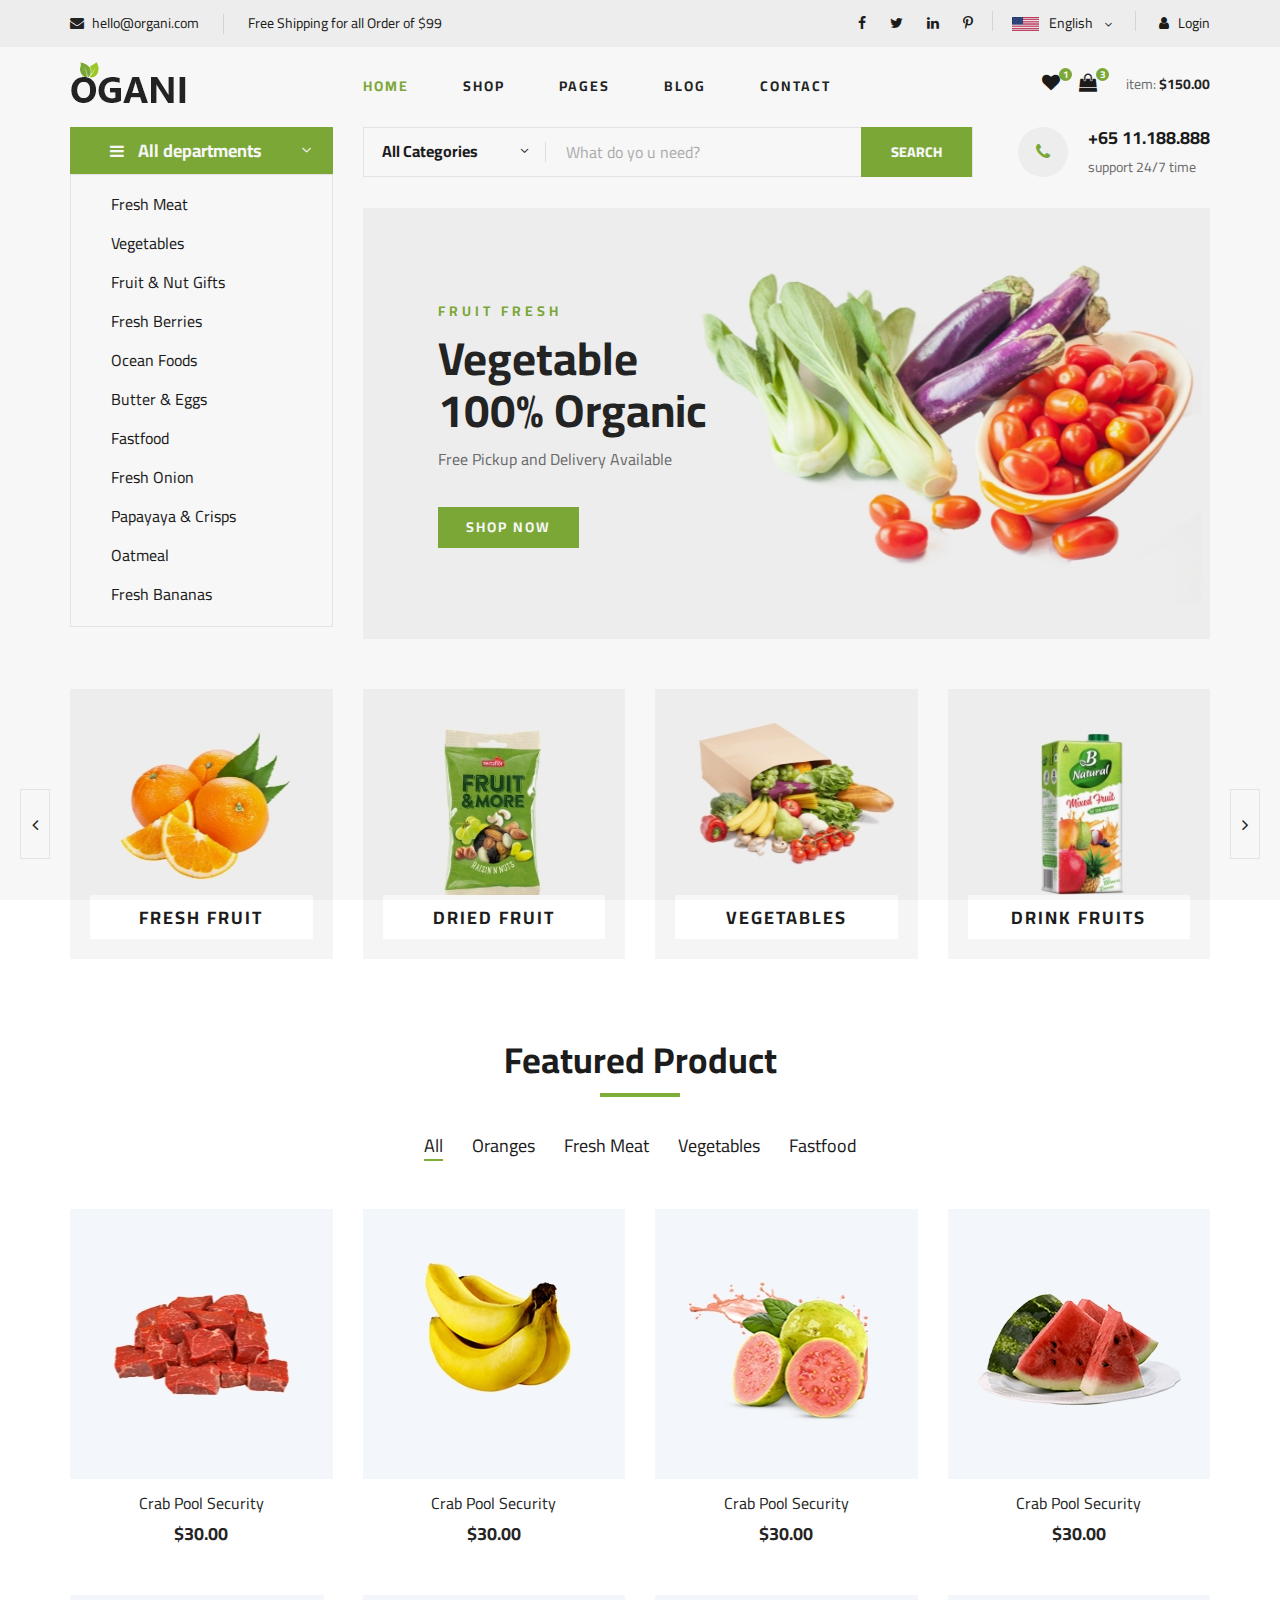
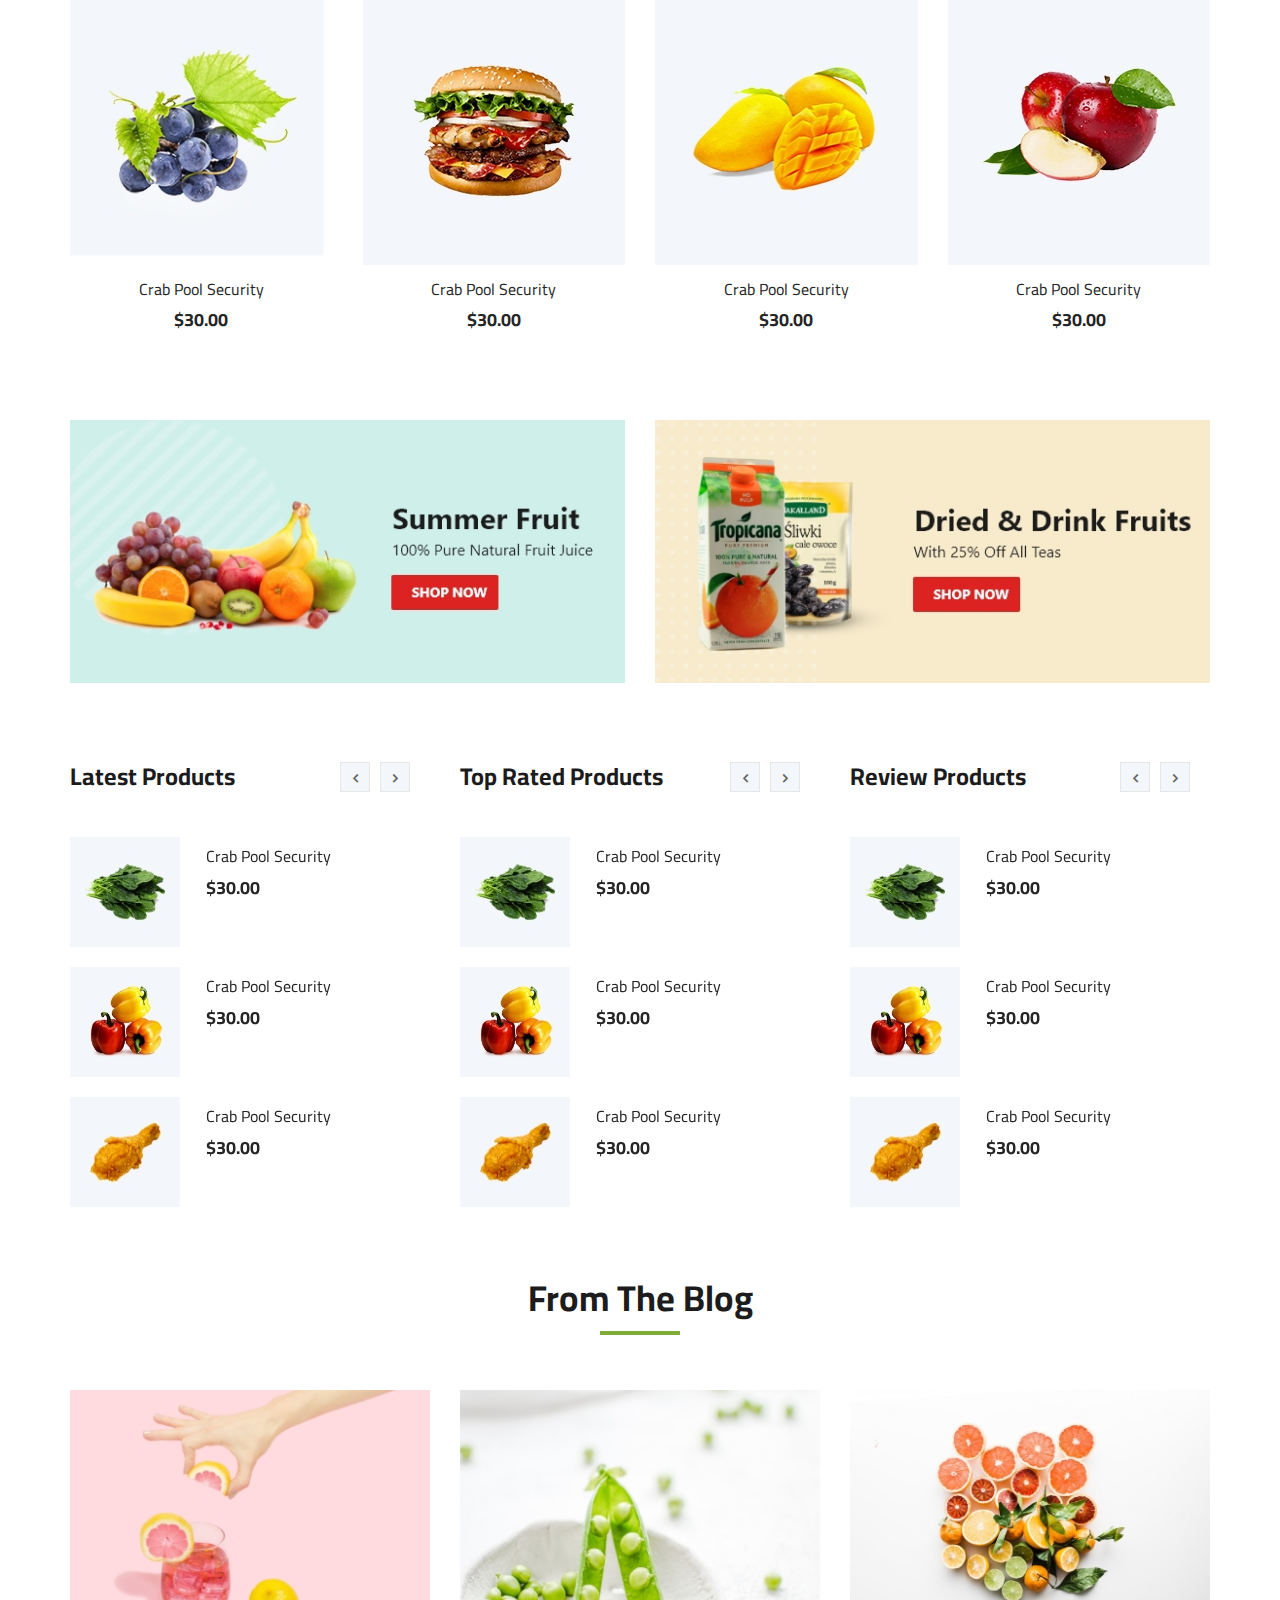
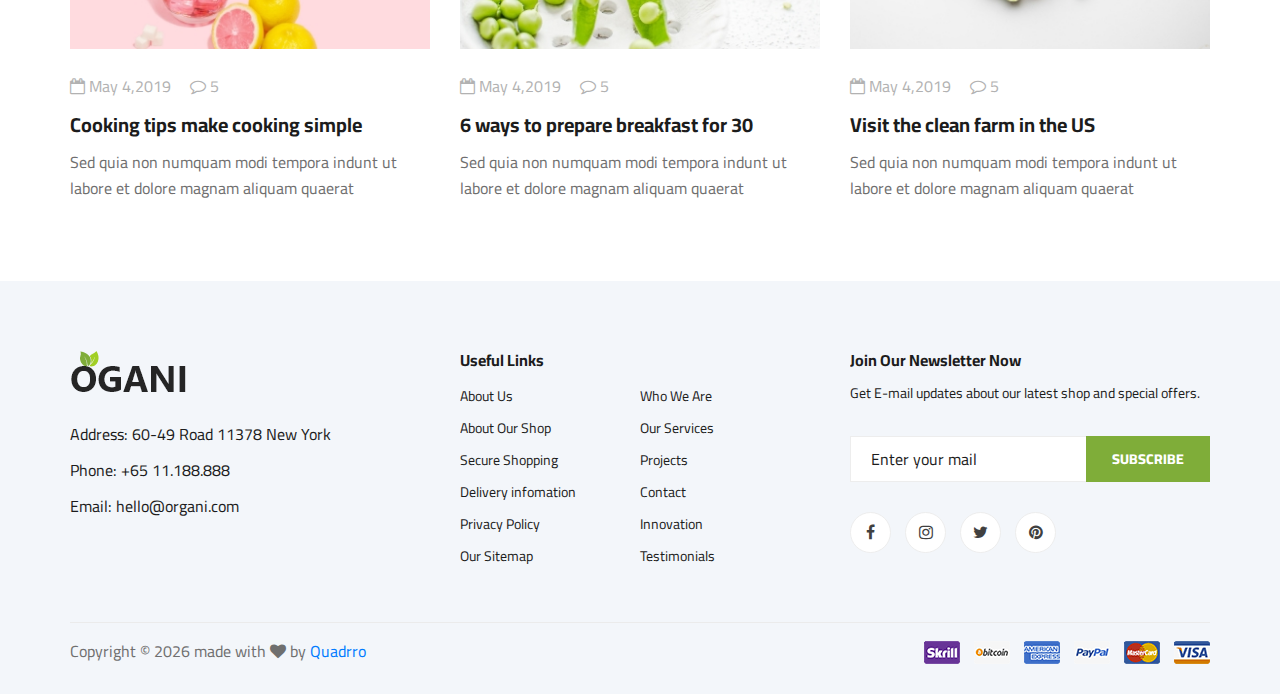
==== commit b7c663fa: "footer update" ====
--- a/index.html
+++ b/index.html
@@ -7,7 +7,7 @@
     <meta name="keywords" content="Ogani, unica, creative, html">
     <meta name="viewport" content="width=device-width, initial-scale=1.0">
     <meta http-equiv="X-UA-Compatible" content="ie=edge">
-    <title>Ogani | Template</title>
+    <title>Ogani</title>
 
     <!-- Google Font -->
     <link href="https://fonts.googleapis.com/css2?family=Cairo:wght@200;300;400;600;900&display=swap" rel="stylesheet">
@@ -81,7 +81,7 @@
         </div>
         <div class="humberger__menu__contact">
             <ul>
-                <li><i class="fa fa-envelope"></i> hello@colorlib.com</li>
+                <li><i class="fa fa-envelope"></i> hello@organi.com</li>
                 <li>Free Shipping for all Order of $99</li>
             </ul>
         </div>
@@ -96,7 +96,7 @@
                     <div class="col-lg-6 col-md-6">
                         <div class="header__top__left">
                             <ul>
-                                <li><i class="fa fa-envelope"></i> hello@colorlib.com</li>
+                                <li><i class="fa fa-envelope"></i> hello@organi.com</li>
                                 <li>Free Shipping for all Order of $99</li>
                             </ul>
                         </div>
@@ -706,7 +706,7 @@
                         <ul>
                             <li>Address: 60-49 Road 11378 New York</li>
                             <li>Phone: +65 11.188.888</li>
-                            <li>Email: hello@colorlib.com</li>
+                            <li>Email: hello@organi.com</li>
                         </ul>
                     </div>
                 </div>
@@ -751,9 +751,13 @@
             <div class="row">
                 <div class="col-lg-12">
                     <div class="footer__copyright">
-                        <div class="footer__copyright__text"><p><!-- Link back to Colorlib can't be removed. Template is licensed under CC BY 3.0. -->
-  Copyright &copy;<script>document.write(new Date().getFullYear());</script> All rights reserved | This template is made with <i class="fa fa-heart" aria-hidden="true"></i> by <a href="https://colorlib.com" target="_blank">Colorlib</a>
-  <!-- Link back to Colorlib can't be removed. Template is licensed under CC BY 3.0. --></p></div>
+                        <div class="footer__copyright__text">
+                            <p>
+                                Copyright &copy;
+                                <script>document.write(new Date().getFullYear());</script>  made with <i class="fa fa-heart" aria-hidden="true"></i> by <a
+                                    href="https://quadrro.com" target="_blank">Quadrro</a>
+                            </p>
+                        </div>
                         <div class="footer__copyright__payment"><img src="img/payment-item.png" alt=""></div>
                     </div>
                 </div>
--- a/css/style.css
+++ b/css/style.css
@@ -1,10 +1,10 @@
 /******************************************************************
   Template Name: Ogani
-  Description:  Ogani eCommerce  HTML Template
-  Author: Colorlib
-  Author URI: https://colorlib.com
+  Description:  Ogani eCommerce
+  Author: Quadrro
+  Author URI: https://quadrro.com
   Version: 1.0
-  Created: Colorlib
+  Created:Quadrro
 ******************************************************************/
 
 /*------------------------------------------------------------------
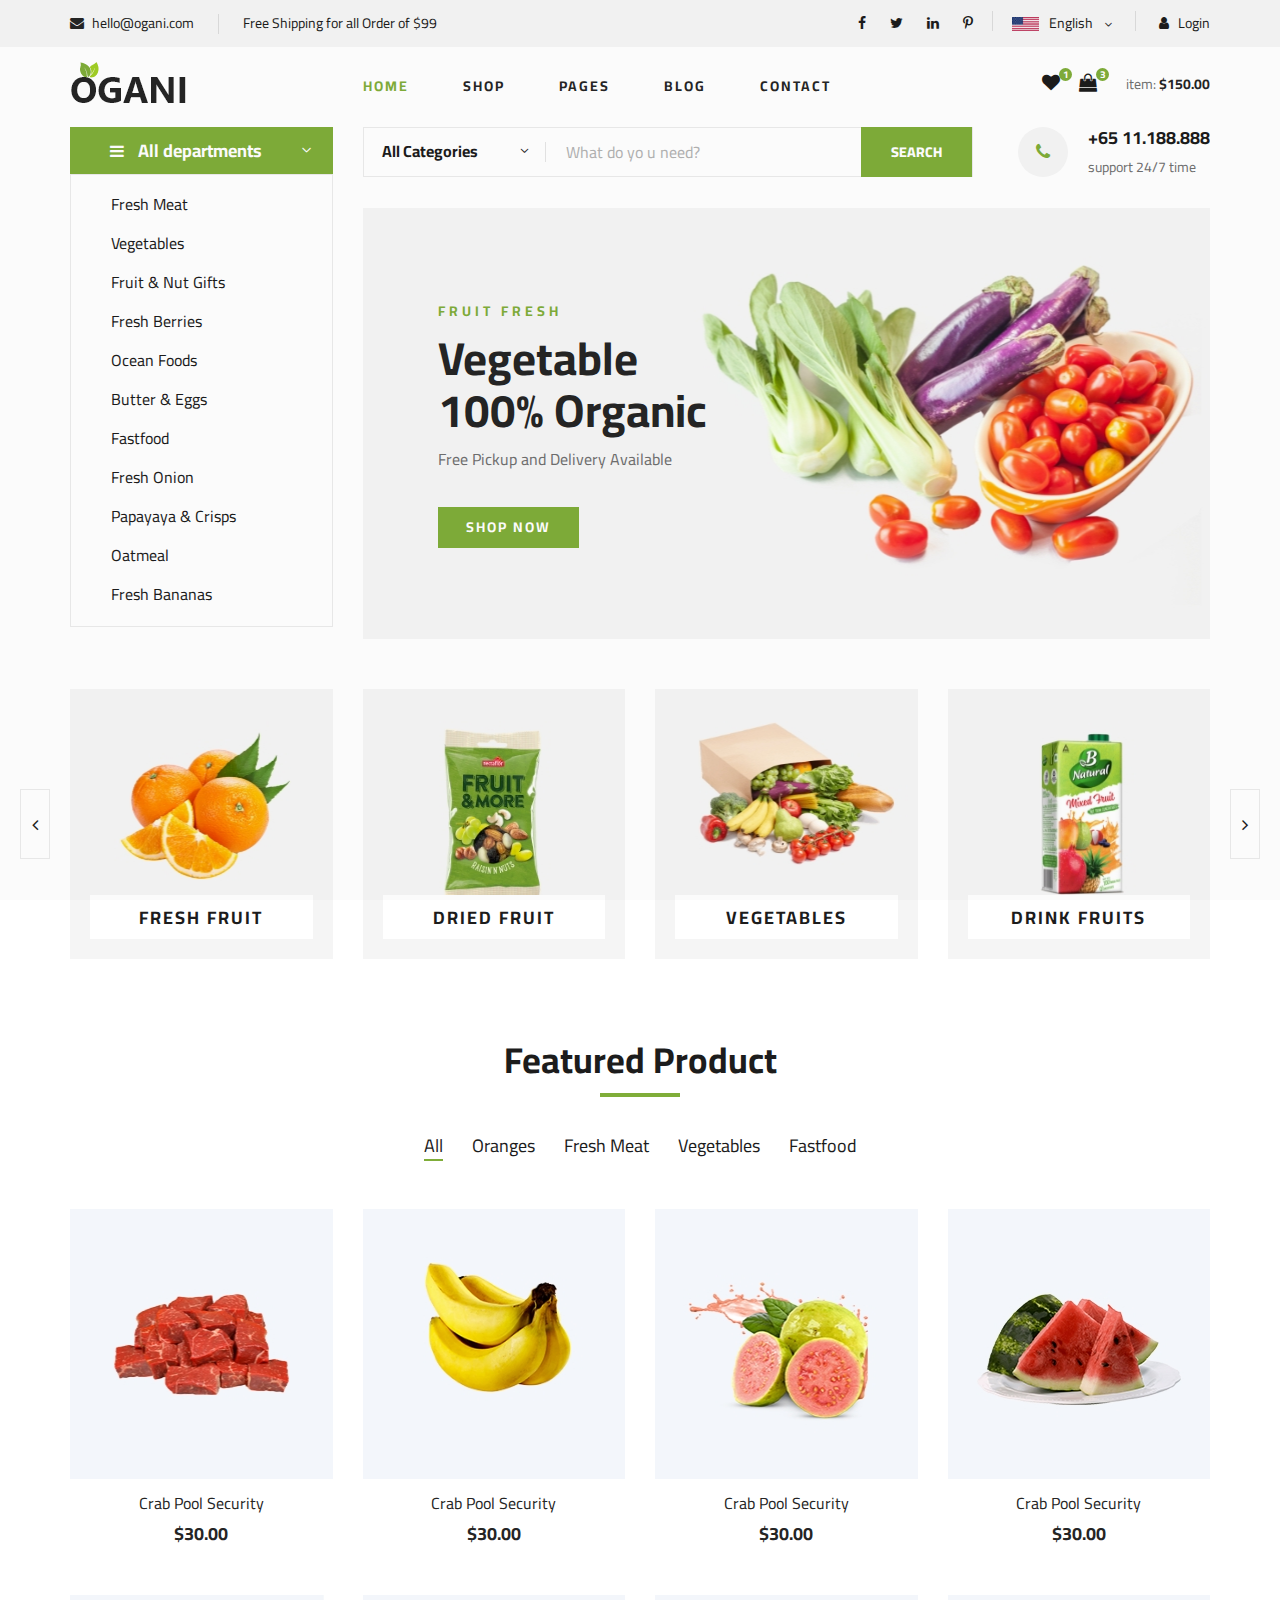
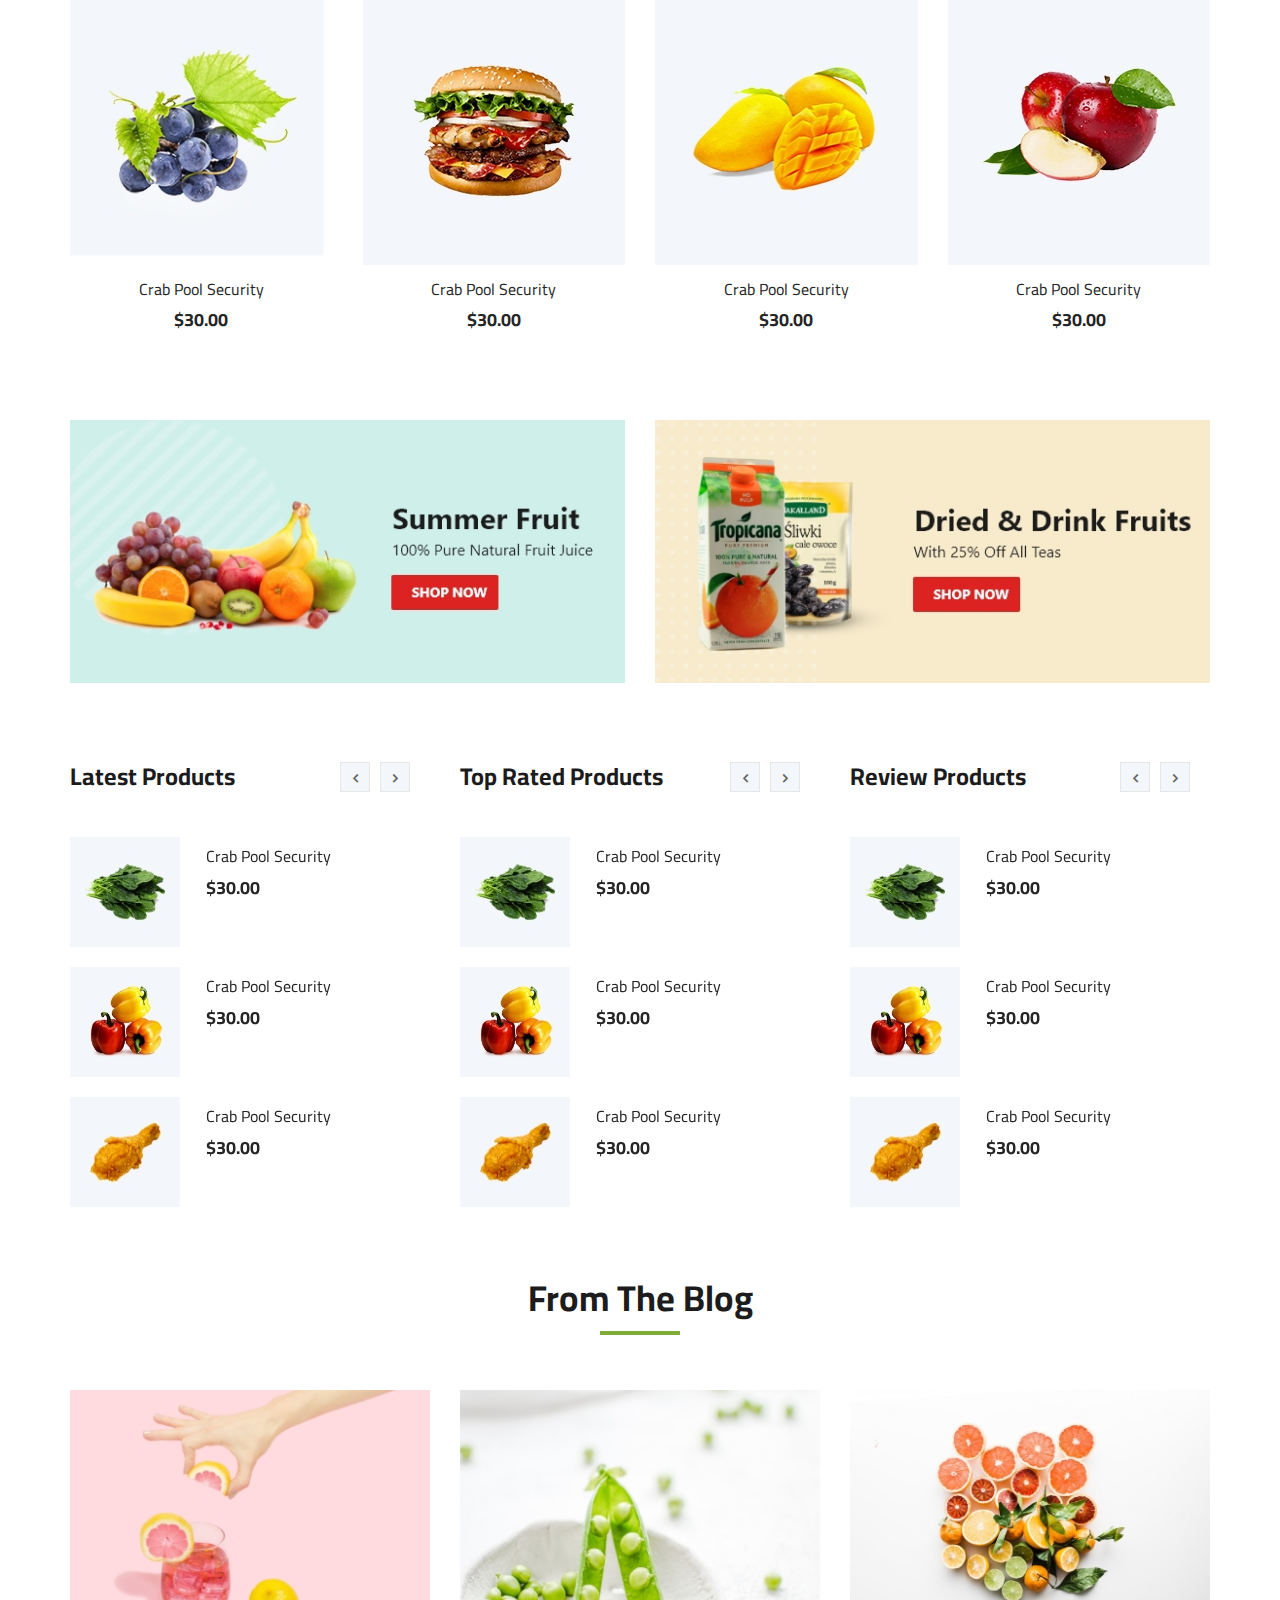
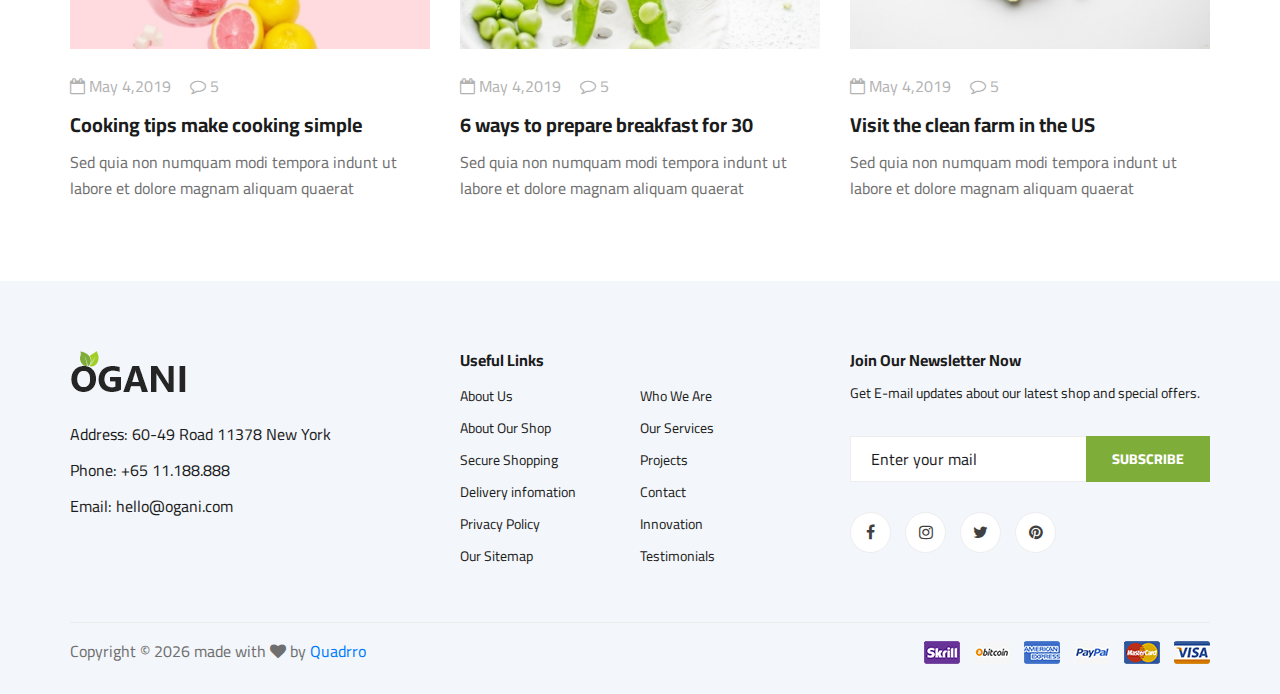
==== commit 03a122a4: "header update" ====
--- a/index.html
+++ b/index.html
@@ -3,7 +3,7 @@
 
 <head>
     <meta charset="UTF-8">
-    <meta name="description" content="Ogani Template">
+    <meta name="description" content="Ogani">
     <meta name="keywords" content="Ogani, unica, creative, html">
     <meta name="viewport" content="width=device-width, initial-scale=1.0">
     <meta http-equiv="X-UA-Compatible" content="ie=edge">
@@ -81,7 +81,7 @@
         </div>
         <div class="humberger__menu__contact">
             <ul>
-                <li><i class="fa fa-envelope"></i> hello@organi.com</li>
+                <li><i class="fa fa-envelope"></i> hello@ogani.com</li>
                 <li>Free Shipping for all Order of $99</li>
             </ul>
         </div>
@@ -96,7 +96,7 @@
                     <div class="col-lg-6 col-md-6">
                         <div class="header__top__left">
                             <ul>
-                                <li><i class="fa fa-envelope"></i> hello@organi.com</li>
+                                <li><i class="fa fa-envelope"></i> hello@ogani.com</li>
                                 <li>Free Shipping for all Order of $99</li>
                             </ul>
                         </div>
@@ -706,7 +706,7 @@
                         <ul>
                             <li>Address: 60-49 Road 11378 New York</li>
                             <li>Phone: +65 11.188.888</li>
-                            <li>Email: hello@organi.com</li>
+                            <li>Email: hello@ogani.com</li>
                         </ul>
                     </div>
                 </div>
